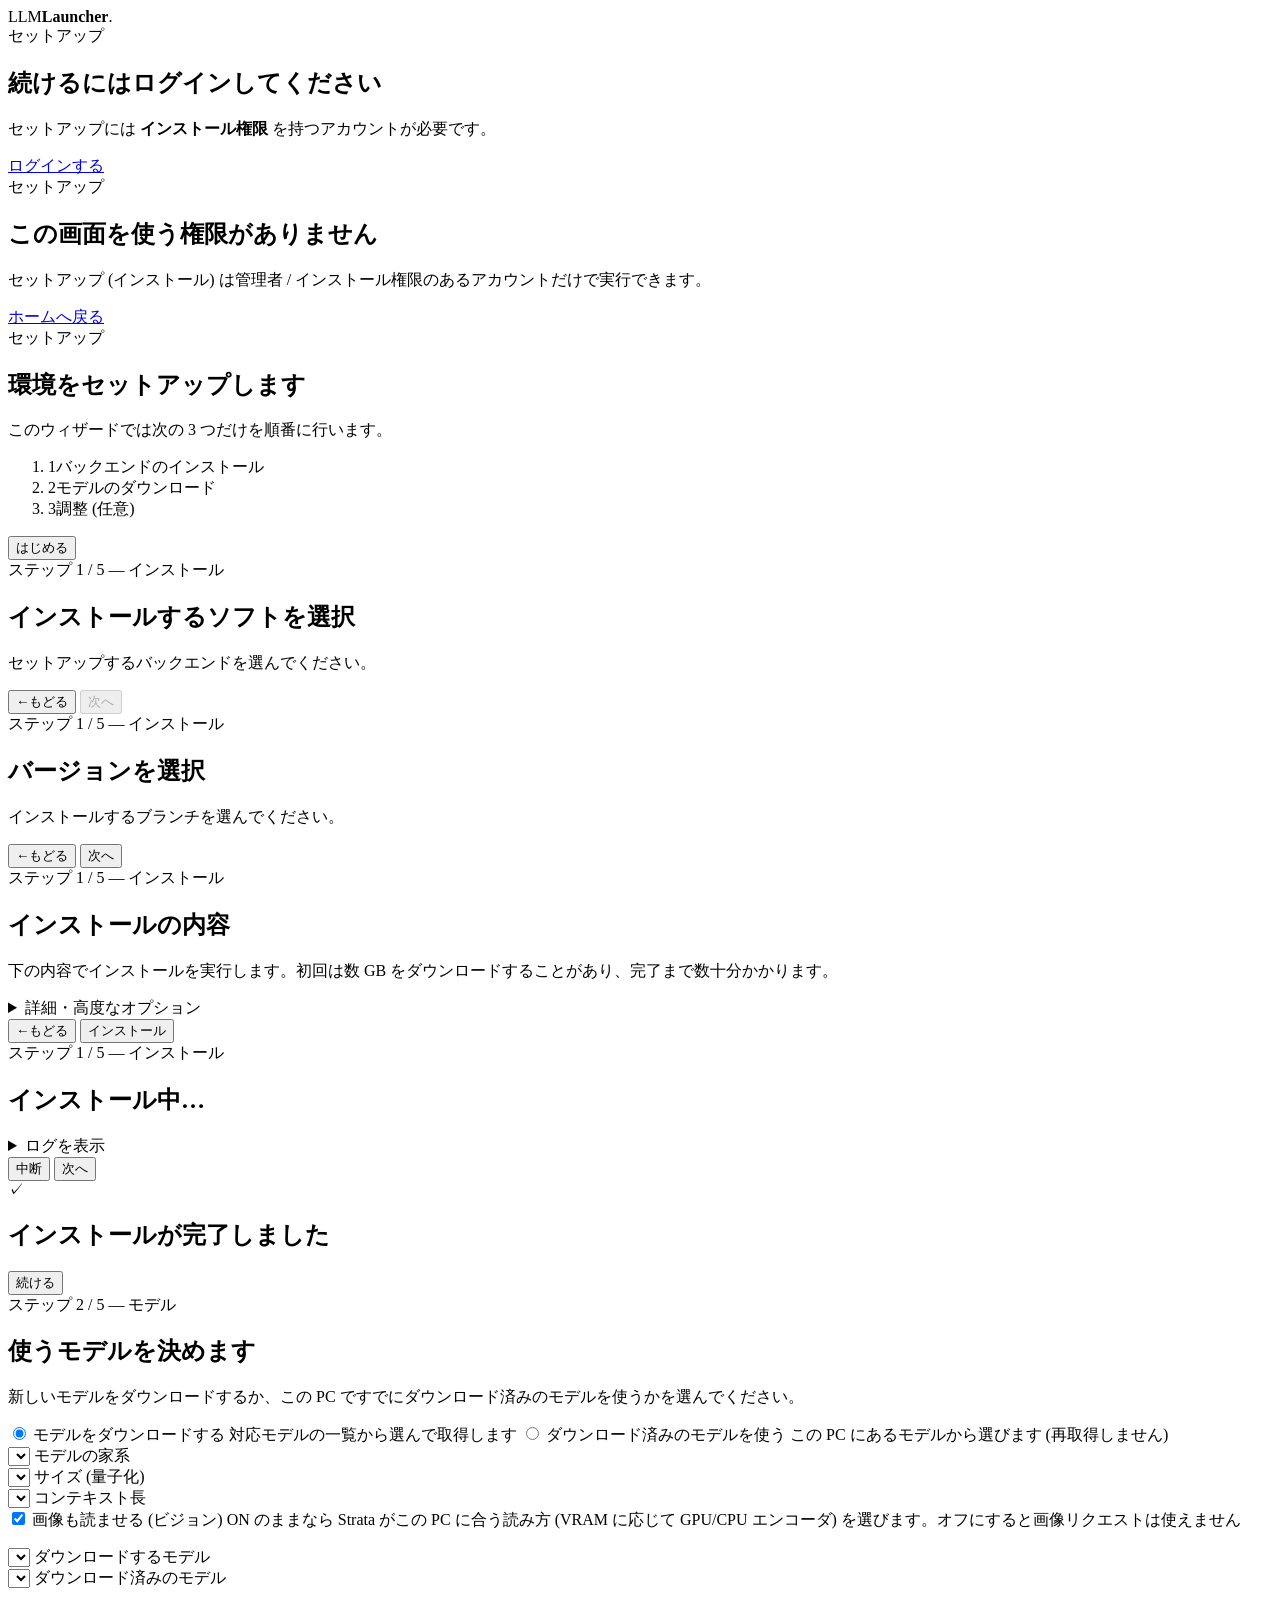
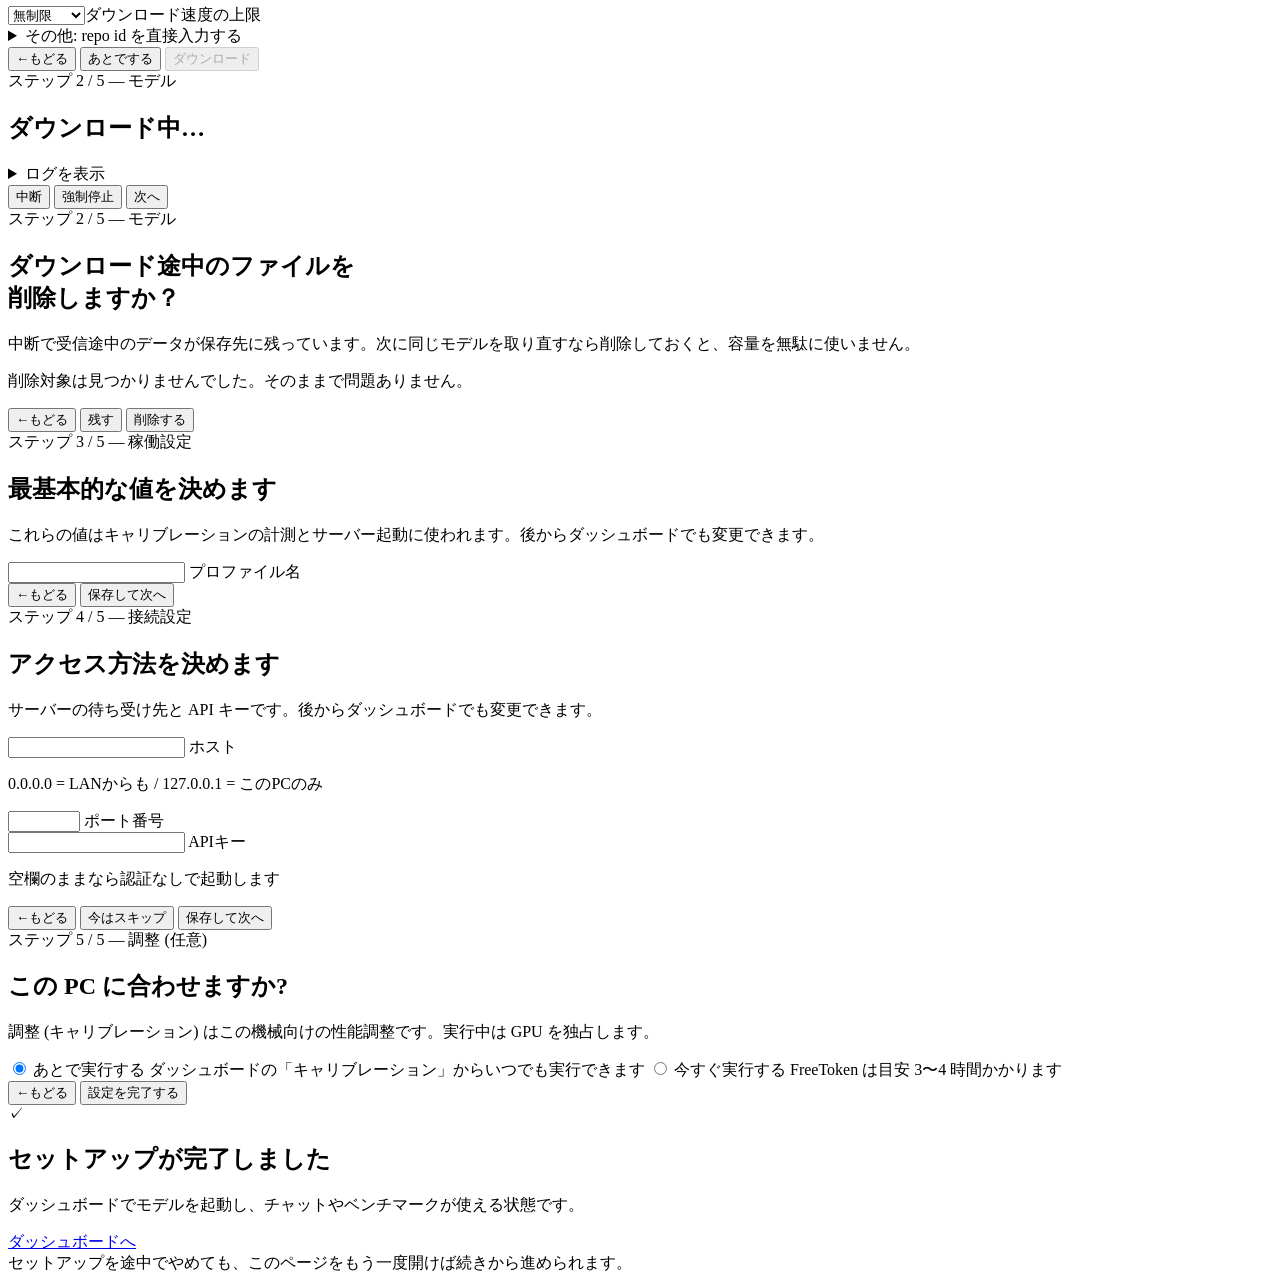
==== src/llm_launcher/static/setup.html @ aa001450 "strata ②: model-first — pick a model, the config JSON is the output The "use a configured Strata mod" ====
<!DOCTYPE html>
<html lang="ja">
<head>
<meta charset="utf-8">
<meta name="viewport" content="width=device-width, initial-scale=1, viewport-fit=cover">
<meta name="theme-color" content="#ffffff">
<title>セットアップ — LLM Launcher</title>
<link rel="stylesheet" href="/static/setup.css">
</head>
<body>
<div class="logo">LLM<b>Launcher</b><span class="dot">.</span></div>

<main class="card" id="card">

  <!-- 0. ログインが必要 -->
  <section class="step" id="s-login">
    <div class="kicker">セットアップ</div>
    <h1>続けるにはログインしてください</h1>
    <p class="sub">セットアップには <b>インストール権限</b> を持つアカウントが必要です。</p>
    <div class="foot-btns"><span class="spacer"></span>
      <a class="btn" href="/">ログインする</a></div>
  </section>

  <!-- 0b. 権限なし -->
  <section class="step" id="s-perm">
    <div class="kicker">セットアップ</div>
    <h1>この画面を使う権限がありません</h1>
    <p class="sub">セットアップ (インストール) は管理者 / インストール権限のあるアカウントだけで実行できます。</p>
    <div class="foot-btns"><span class="spacer"></span>
      <a class="btn" href="/">ホームへ戻る</a></div>
  </section>

  <!-- 1. ようこそ -->
  <section class="step" id="s-welcome">
    <div class="kicker">セットアップ</div>
    <h1>環境をセットアップします</h1>
    <p class="sub tight">このウィザードでは次の 3 つだけを順番に行います。</p>
    <ol class="plan">
      <li><span class="n">1</span><span>バックエンドのインストール</span></li>
      <li><span class="n">2</span><span>モデルのダウンロード</span></li>
      <li><span class="n">3</span><span>調整 <span class="note">(任意)</span></span></li>
    </ol>
    <div class="foot-btns"><span class="spacer"></span>
      <button class="btn" data-go="s-backend">はじめる</button></div>
  </section>

  <!-- 2. バックエンド選択 (Google のアカウント選択風ラジオ一覧) -->
  <section class="step" id="s-backend">
    <div class="kicker">ステップ 1 / 5 — インストール</div>
    <h1>インストールするソフトを選択</h1>
    <p class="sub">セットアップするバックエンドを選んでください。</p>
    <div class="opt-list" id="be-list"></div>
    <p class="hint" id="be-note"></p>
    <div class="foot-btns">
      <button class="btn-text btn-back" data-back><span class="arr">←</span>もどる</button>
      <span class="spacer"></span>
      <button class="btn" id="be-next" data-go="s-review" disabled>次へ</button>
    </div>
  </section>

  <!-- 2b. ブランチ選択 (refs が 2 つ以上のときだけ出る) -->
  <section class="step" id="s-branch">
    <div class="kicker">ステップ 1 / 5 — インストール</div>
    <h1>バージョンを選択</h1>
    <p class="sub" id="br-sub">インストールするブランチを選んでください。</p>
    <div class="opt-list" id="br-list"></div>
    <div class="foot-btns">
      <button class="btn-text btn-back" data-back><span class="arr">←</span>もどる</button>
      <span class="spacer"></span>
      <button class="btn" data-go="s-review">次へ</button>
    </div>
  </section>

  <!-- 3. 確認 → インストール開始 -->
  <section class="step" id="s-review">
    <div class="kicker">ステップ 1 / 5 — インストール</div>
    <h1 id="rv-title">インストールの内容</h1>
    <p class="sub">下の内容でインストールを実行します。初回は数 GB をダウンロードすることがあり、完了まで数十分かかります。</p>
    <div class="rows" id="rv-rows"></div>
    <details class="log" id="rv-more">
      <summary>詳細・高度なオプション</summary>
      <label class="opt"><input type="checkbox" id="rv-clean">
        <span class="txt"><span class="t1">クリーン再インストール</span>
        <span class="t2">既存の .venv を破棄して作り直します (調子が悪いときだけ)</span></span></label>
      <p class="hint mono" id="rv-preview"></p>
    </details>
    <div class="foot-btns">
      <button class="btn-text btn-back" data-back><span class="arr">←</span>もどる</button>
      <span class="spacer"></span>
      <button class="btn" id="rv-start">インストール</button>
    </div>
  </section>

  <!-- 4. インストール進捗 -->
  <section class="step" id="s-progress">
    <div class="kicker" id="pg-kicker">ステップ 1 / 5 — インストール</div>
    <h1 id="pg-title">インストール中…</h1>
    <ul class="chk" id="pg-steps"></ul>
    <div id="pg-prog"></div>
    <div class="err-box hidden" id="pg-err"></div>
    <details class="log" id="pg-logbox"><summary>ログを表示</summary><pre id="pg-log">(ログ待ち…)</pre></details>
    <div class="foot-btns">
      <button class="btn-text" id="pg-cancel">中断</button>
      <span class="spacer"></span>
      <button class="btn hidden" id="pg-next">次へ</button>
    </div>
  </section>

  <!-- 4b. インストール完了 -->
  <section class="step" id="s-installed">
    <div class="ok-icon">✓</div>
    <h1 id="ok-title">インストールが完了しました</h1>
    <p class="sub" id="ok-sub"></p>
    <div class="foot-btns"><span class="spacer"></span>
      <button class="btn" data-go="s-model">続ける</button></div>
  </section>

  <!-- 5. モデル選択 (2択: 一覧からダウンロード / 済みモデルを使う) -->
  <section class="step" id="s-model">
    <div class="kicker">ステップ 2 / 5 — モデル</div>
    <h1>使うモデルを決めます</h1>
    <p class="sub tight" id="md-sub">新しいモデルをダウンロードするか、この PC ですでにダウンロード済みのモデルを使うかを選んでください。</p>
    <div class="opt-list" id="md-modes">
      <label class="opt sel"><input type="radio" name="md-mode" value="dl" checked>
        <span class="txt"><span class="t1" id="md-dl-mode-t1">モデルをダウンロードする</span>
        <span class="t2" id="md-dl-mode-t2">対応モデルの一覧から選んで取得します</span></span></label>
      <label class="opt"><input type="radio" name="md-mode" value="local">
        <span class="txt"><span class="t1" id="md-local-mode-t1">ダウンロード済みのモデルを使う</span>
        <span class="t2" id="md-local-mode-t2">この PC にあるモデルから選びます (再取得しません)</span></span></label>
    </div>
    <!-- Strata 用: 純正 setup.py を --yes (非対話) で走らせる選択面板 (renderModel が切替) -->
    <div class="hidden" id="md-strata">
      <div class="field sel-fixed"><select id="md-family"></select>
        <label for="md-family">モデルの家系</label></div>
      <div class="field sel-fixed"><select id="md-size"></select>
        <label for="md-size">サイズ (量子化)</label></div>
      <div class="field sel-fixed"><select id="md-ctx"></select>
        <label for="md-ctx">コンテキスト長</label></div>
      <label class="opt" id="md-vision-opt"><input type="checkbox" id="md-vision" checked>
        <span class="txt"><span class="t1">画像も読ませる (ビジョン)</span>
        <span class="t2">ON のままなら Strata がこの PC に合う読み方 (VRAM に応じて GPU/CPU エンコーダ) を選びます。オフにすると画像リクエストは使えません</span></span></label>
      <p class="hint" id="md-strata-hint"></p>
    </div>
    <div class="field sel-fixed" id="md-dl-field"><select id="md-sel"></select>
      <label for="md-sel">ダウンロードするモデル</label></div>
    <div class="field sel-fixed hidden" id="md-local-field"><select id="md-local"></select>
      <label for="md-local">ダウンロード済みのモデル</label></div>
    <p class="hint" id="md-dest"></p>
    <div class="field sel-fixed hidden" id="md-speed-field"><select id="md-speed">
      <option value="0" selected>無制限</option>
      <option value="512">512 KB/s</option>
      <option value="2048">2 MB/s</option>
      <option value="5120">5 MB/s</option>
      <option value="10240">10 MB/s</option>
      <option value="51200">50 MB/s</option>
    </select><label for="md-speed">ダウンロード速度の上限</label></div>
    <details class="log" id="md-adv"><summary>その他: repo id を直接入力する</summary>
      <div class="field"><input id="md-repo" type="text" placeholder=" " autocomplete="off" spellcheck="false">
      <label for="md-repo">repo id</label></div>
      <p class="hint">例: Qwen/Qwen3-30B-A3B-Instruct</p>
    </details>
    <div class="err-box hidden" id="md-err"></div>
    <div class="foot-btns">
      <button class="btn-text btn-back" data-back><span class="arr">←</span>もどる</button>
      <span class="spacer"></span>
      <button class="btn-text" id="md-later" data-go="s-config">あとでする</button>
      <button class="btn" id="md-start" disabled>ダウンロード</button>
    </div>
  </section>

  <!-- 5b. ダウンロード進捗 -->
  <section class="step" id="s-download">
    <div class="kicker">ステップ 2 / 5 — モデル</div>
    <h1 id="dl-title">ダウンロード中…</h1>
    <p class="sub" id="dl-sub"></p>
    <div class="bar"><i id="dl-bar"></i></div>
    <p class="pbar-note" id="dl-note"></p>
    <div class="err-box hidden" id="dl-err"></div>
    <details class="log" id="dl-logbox"><summary>ログを表示</summary><pre id="dl-log">(ログ待ち…)</pre></details>
    <div class="foot-btns">
      <button class="btn-text" id="dl-cancel">中断</button>
      <span class="spacer"></span>
      <button class="btn-text" id="dl-retry" hidden>やり直す</button>
      <button class="btn danger hidden" id="dl-force">強制停止</button>
      <button class="btn hidden" id="dl-next">次へ</button>
    </div>
  </section>

  <!-- 5b2. 中断残骸の掃除 (ダウンロード中断後にここへ来る) -->
  <section class="step" id="s-cleanup">
    <div class="kicker">ステップ 2 / 5 — モデル</div>
    <h1>ダウンロード途中のファイルを<br>削除しますか？</h1>
    <p class="sub" id="cl-sub">中断で受信途中のデータが保存先に残っています。次に同じモデルを取り直すなら削除しておくと、容量を無駄に使いません。</p>
    <div class="rows hidden" id="cl-box"></div>
    <p class="hint hidden" id="cl-none">削除対象は見つかりませんでした。そのままで問題ありません。</p>
    <div class="err-box hidden" id="cl-err"></div>
    <div class="foot-btns">
      <button class="btn-text btn-back" data-back><span class="arr">←</span>もどる</button>
      <span class="spacer"></span>
      <button class="btn-text" id="cl-keep">残す</button>
      <button class="btn danger" id="cl-del">削除する</button>
    </div>
  </section>

  <!-- 5c. 稼働設定 (キャリブレーションの前に決める最小限の値) -->
  <section class="step" id="s-config">
    <div class="kicker">ステップ 3 / 5 — 稼働設定</div>
    <h1>最基本的な値を決めます</h1>
    <p class="sub" id="cf-sub">これらの値はキャリブレーションの計測とサーバー起動に使われます。後からダッシュボードでも変更できます。</p>
    <div class="field"><input id="cf-name" type="text" placeholder=" " autocomplete="off" spellcheck="false">
      <label for="cf-name">プロファイル名</label></div>
    <div id="cf-groups"></div>
    <div class="err-box hidden" id="cf-err"></div>
    <div class="foot-btns">
      <button class="btn-text btn-back" data-back><span class="arr">←</span>もどる</button>
      <span class="spacer"></span>
      <button class="btn" id="cf-go">保存して次へ</button>
    </div>
  </section>
  <section class="step" id="s-net">
    <div class="kicker">ステップ 4 / 5 — 接続設定</div>
    <h1>アクセス方法を決めます</h1>
    <p class="sub" id="nt-sub">サーバーの待ち受け先と API キーです。後からダッシュボードでも変更できます。</p>
    <div class="field"><input id="nt-host" type="text" placeholder=" " autocomplete="off" spellcheck="false">
      <label for="nt-host">ホスト</label></div>
    <p class="hint">0.0.0.0 = LANからも / 127.0.0.1 = このPCのみ</p>
    <div class="field"><input id="nt-port" type="number" min="1" max="65535" placeholder=" ">
      <label for="nt-port">ポート番号</label></div>
    <div class="field"><input id="nt-key" type="text" placeholder=" " autocomplete="off" spellcheck="false">
      <label for="nt-key">APIキー</label></div>
    <p class="hint">空欄のままなら認証なしで起動します</p>
    <div class="err-box hidden" id="nt-err"></div>
    <div class="foot-btns">
      <button class="btn-text btn-back" data-back><span class="arr">←</span>もどる</button>
      <span class="spacer"></span>
      <button class="btn-text" id="nt-skip">今はスキップ</button>
      <button class="btn" id="nt-go">保存して次へ</button>
    </div>
  </section>

  <!-- 6. 調整 (キャリブレーション) -->
  <section class="step" id="s-cal">
    <div class="kicker">ステップ 5 / 5 — 調整 (任意)</div>
    <h1>この PC に合わせますか?</h1>
    <p class="sub" id="ca-sub">調整 (キャリブレーション) はこの機械向けの性能調整です。実行中は GPU を独占します。</p>
    <div class="opt-list" id="ca-list">
      <label class="opt sel"><input type="radio" name="ca" value="skip" checked>
        <span class="txt"><span class="t1">あとで実行する</span>
        <span class="t2">ダッシュボードの「キャリブレーション」からいつでも実行できます</span></span></label>
      <label class="opt"><input type="radio" name="ca" value="run">
        <span class="txt"><span class="t1">今すぐ実行する</span>
        <span class="t2" id="ca-time">FreeToken は目安 3〜4 時間かかります</span></span></label>
    </div>
    <div class="foot-btns">
      <button class="btn-text btn-back" data-back><span class="arr">←</span>もどる</button>
      <span class="spacer"></span>
      <button class="btn" id="ca-go">設定を完了する</button>
    </div>
  </section>

  <!-- 7. 完了 -->
  <section class="step" id="s-done">
    <div class="ok-icon">✓</div>
    <h1>セットアップが完了しました</h1>
    <p class="sub">ダッシュボードでモデルを起動し、チャットやベンチマークが使える状態です。</p>
    <ul class="sum" id="dn-sum"></ul>
    <div class="foot-btns"><span class="spacer"></span>
      <a class="btn" href="/">ダッシュボードへ</a></div>
  </section>

</main>

<div class="foot">セットアップを途中でやめても、このページをもう一度開けば続きから進められます。</div>
<script src="/static/setup.js"></script>
</body>
</html>
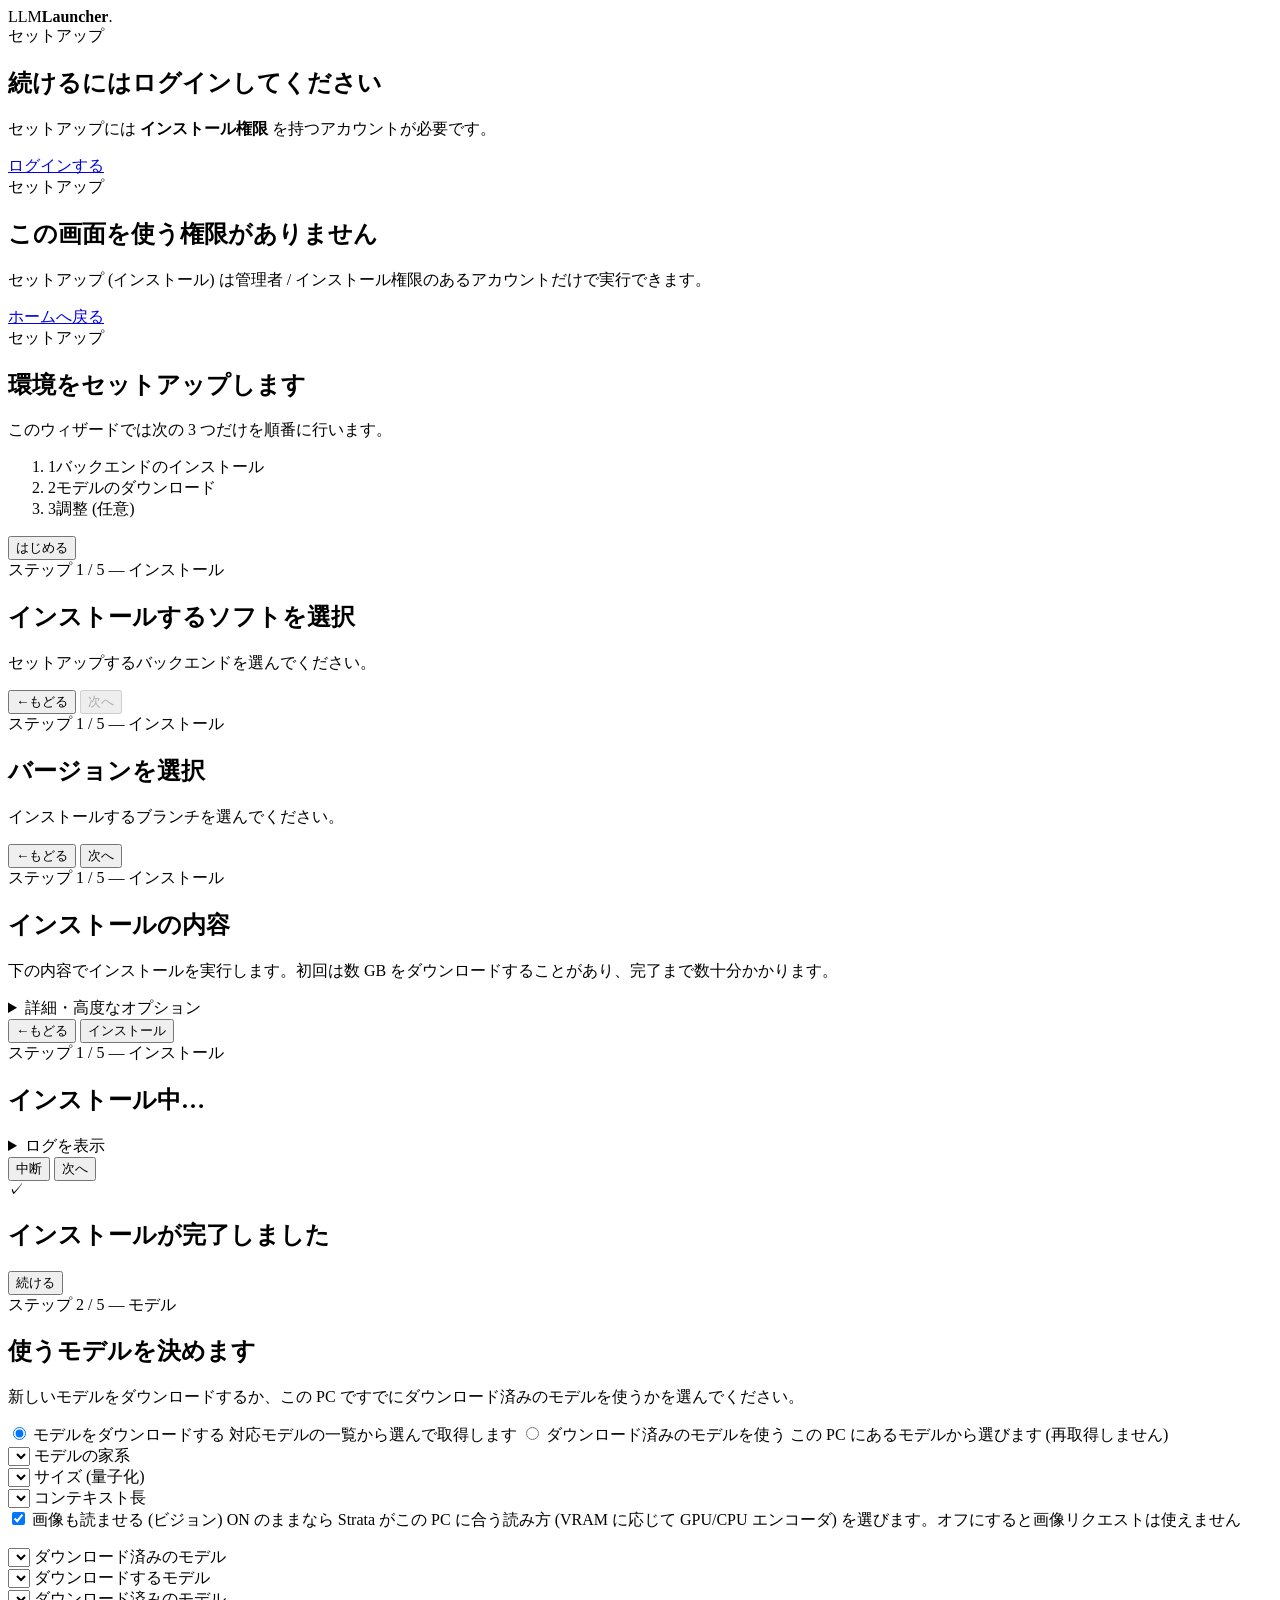
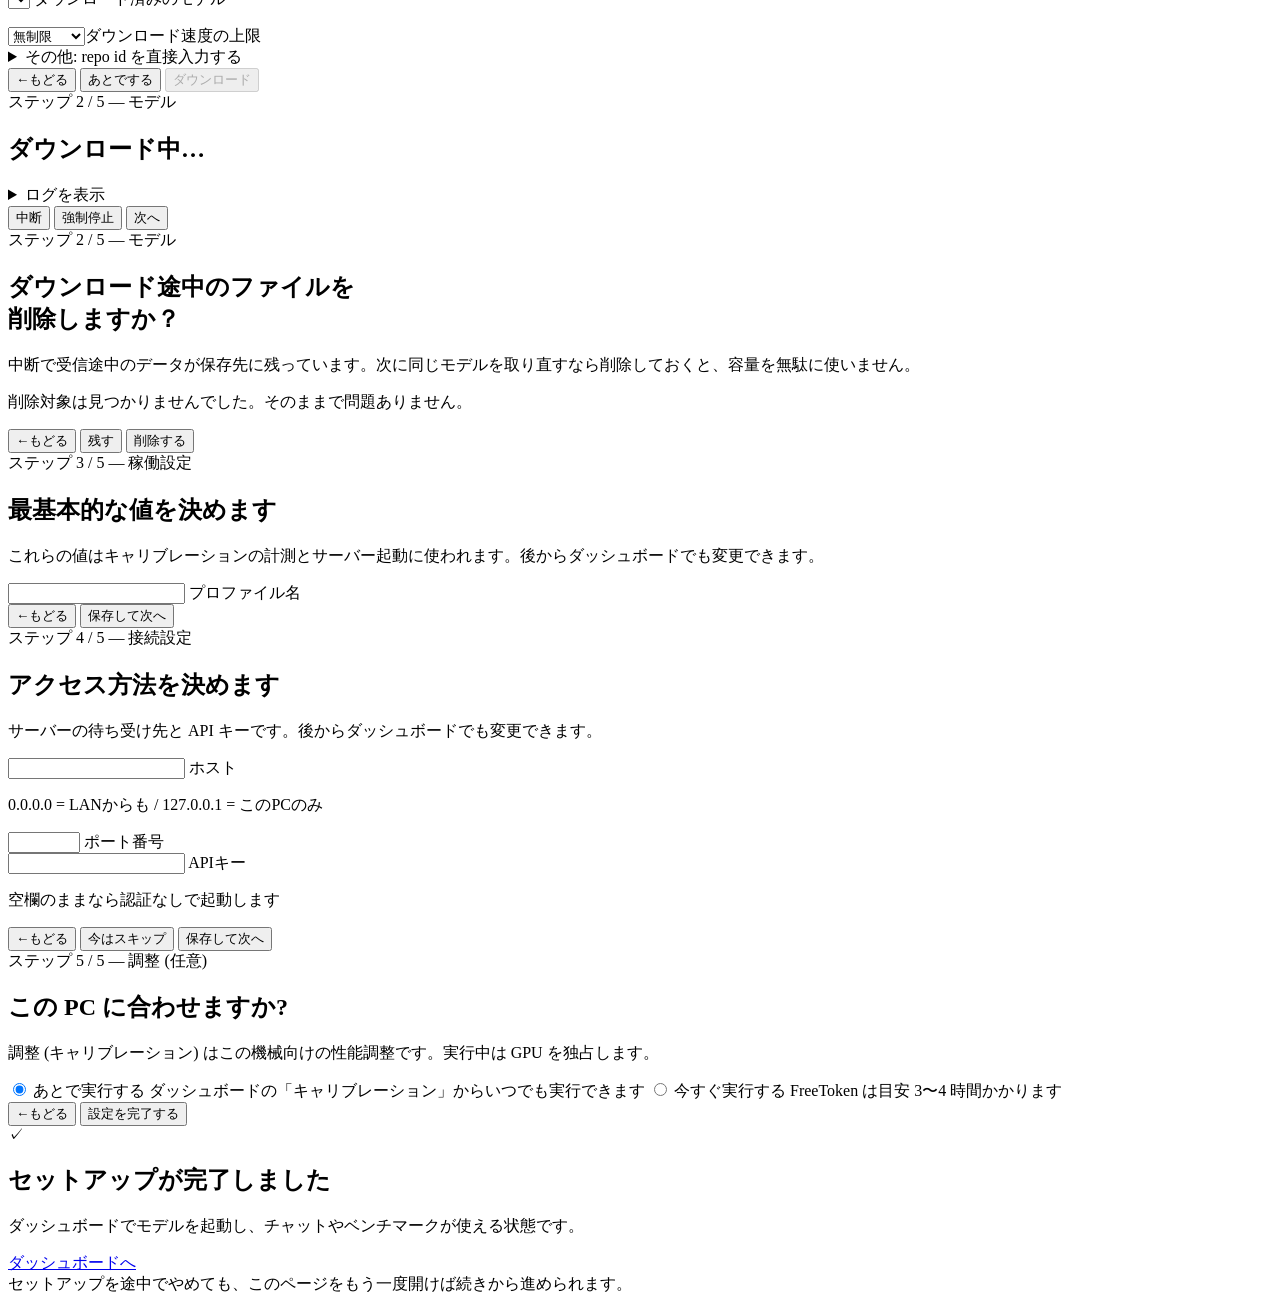
==== commit 7e2a2c8b: "strata ②: two familiar choices again — downloaded models greyed out, listed by model name The model-" ====
--- a/src/llm_launcher/static/setup.html
+++ b/src/llm_launcher/static/setup.html
@@ -141,6 +141,8 @@
         <span class="t2">ON のままなら Strata がこの PC に合う読み方 (VRAM に応じて GPU/CPU エンコーダ) を選びます。オフにすると画像リクエストは使えません</span></span></label>
       <p class="hint" id="md-strata-hint"></p>
     </div>
+    <div class="field sel-fixed hidden" id="md-strata-exist-field"><select id="md-strata-exist"></select>
+      <label for="md-strata-exist">ダウンロード済みのモデル</label></div>
     <div class="field sel-fixed" id="md-dl-field"><select id="md-sel"></select>
       <label for="md-sel">ダウンロードするモデル</label></div>
     <div class="field sel-fixed hidden" id="md-local-field"><select id="md-local"></select>
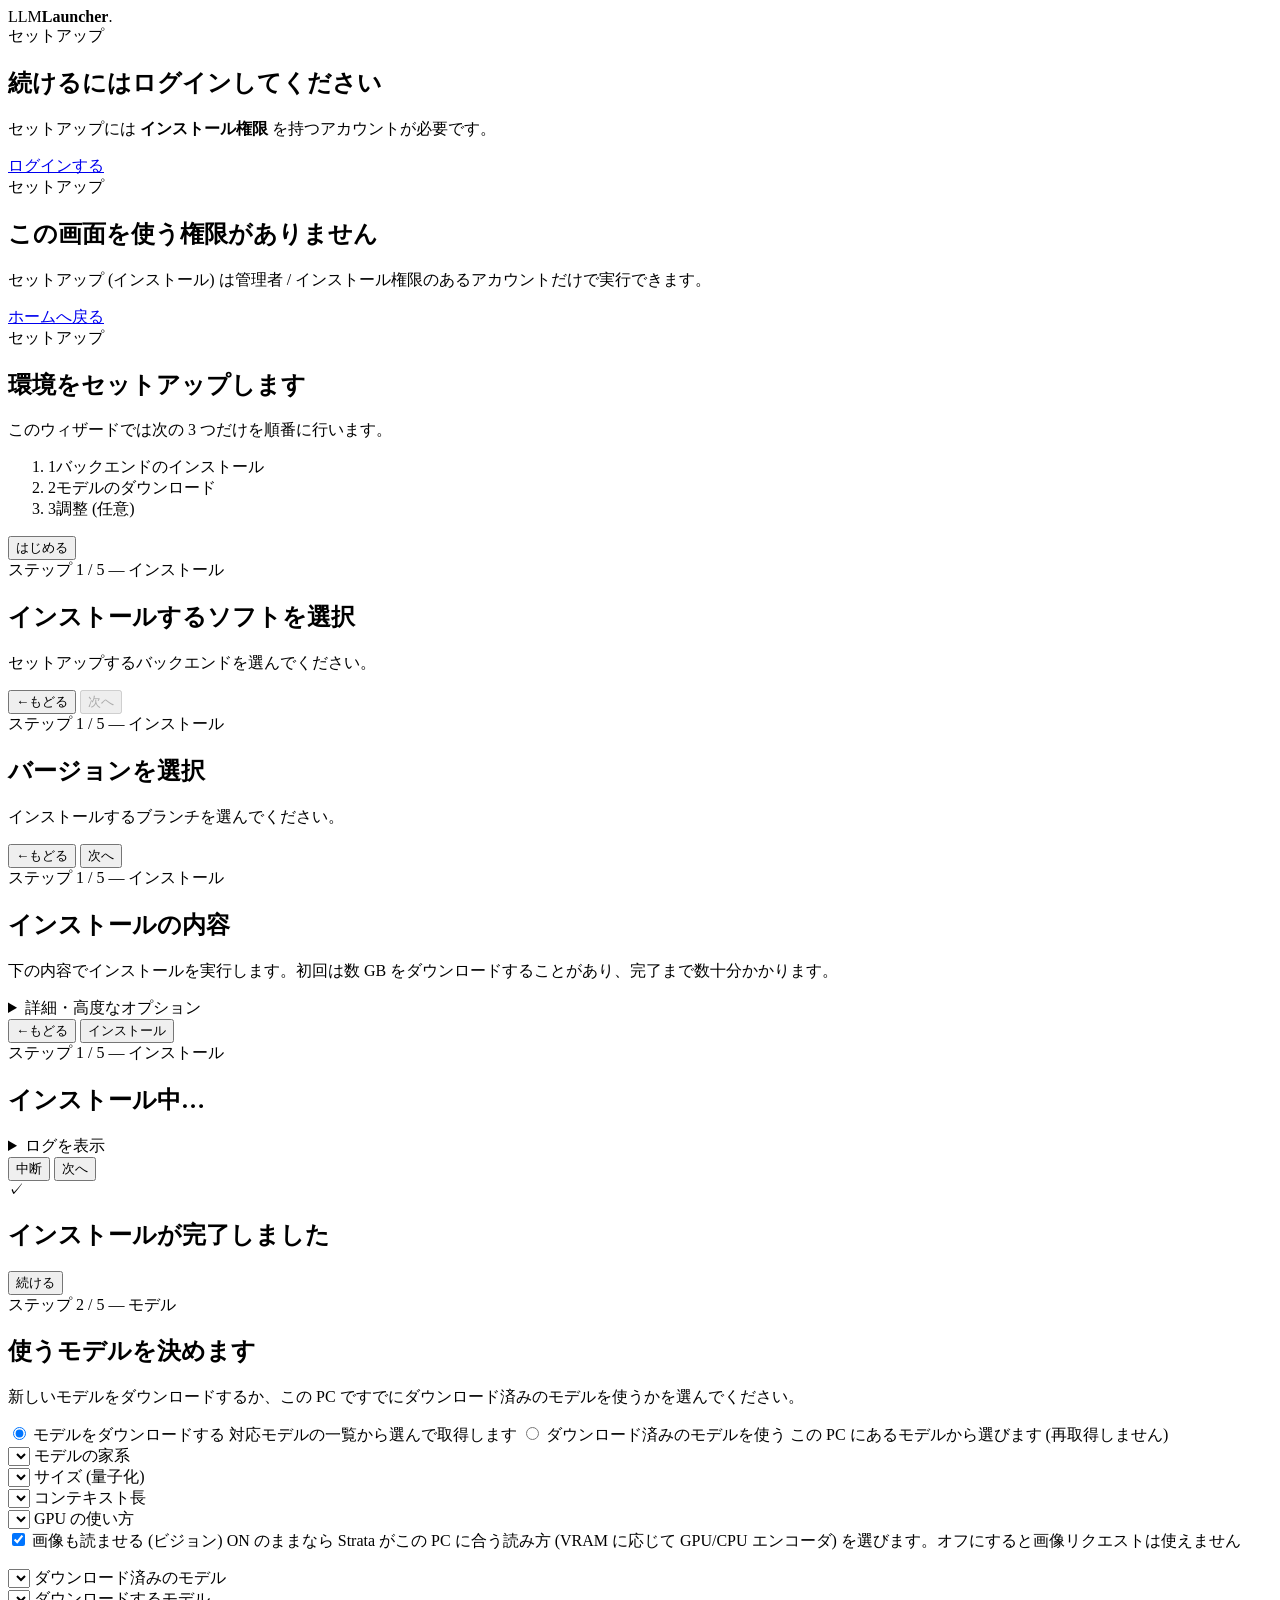
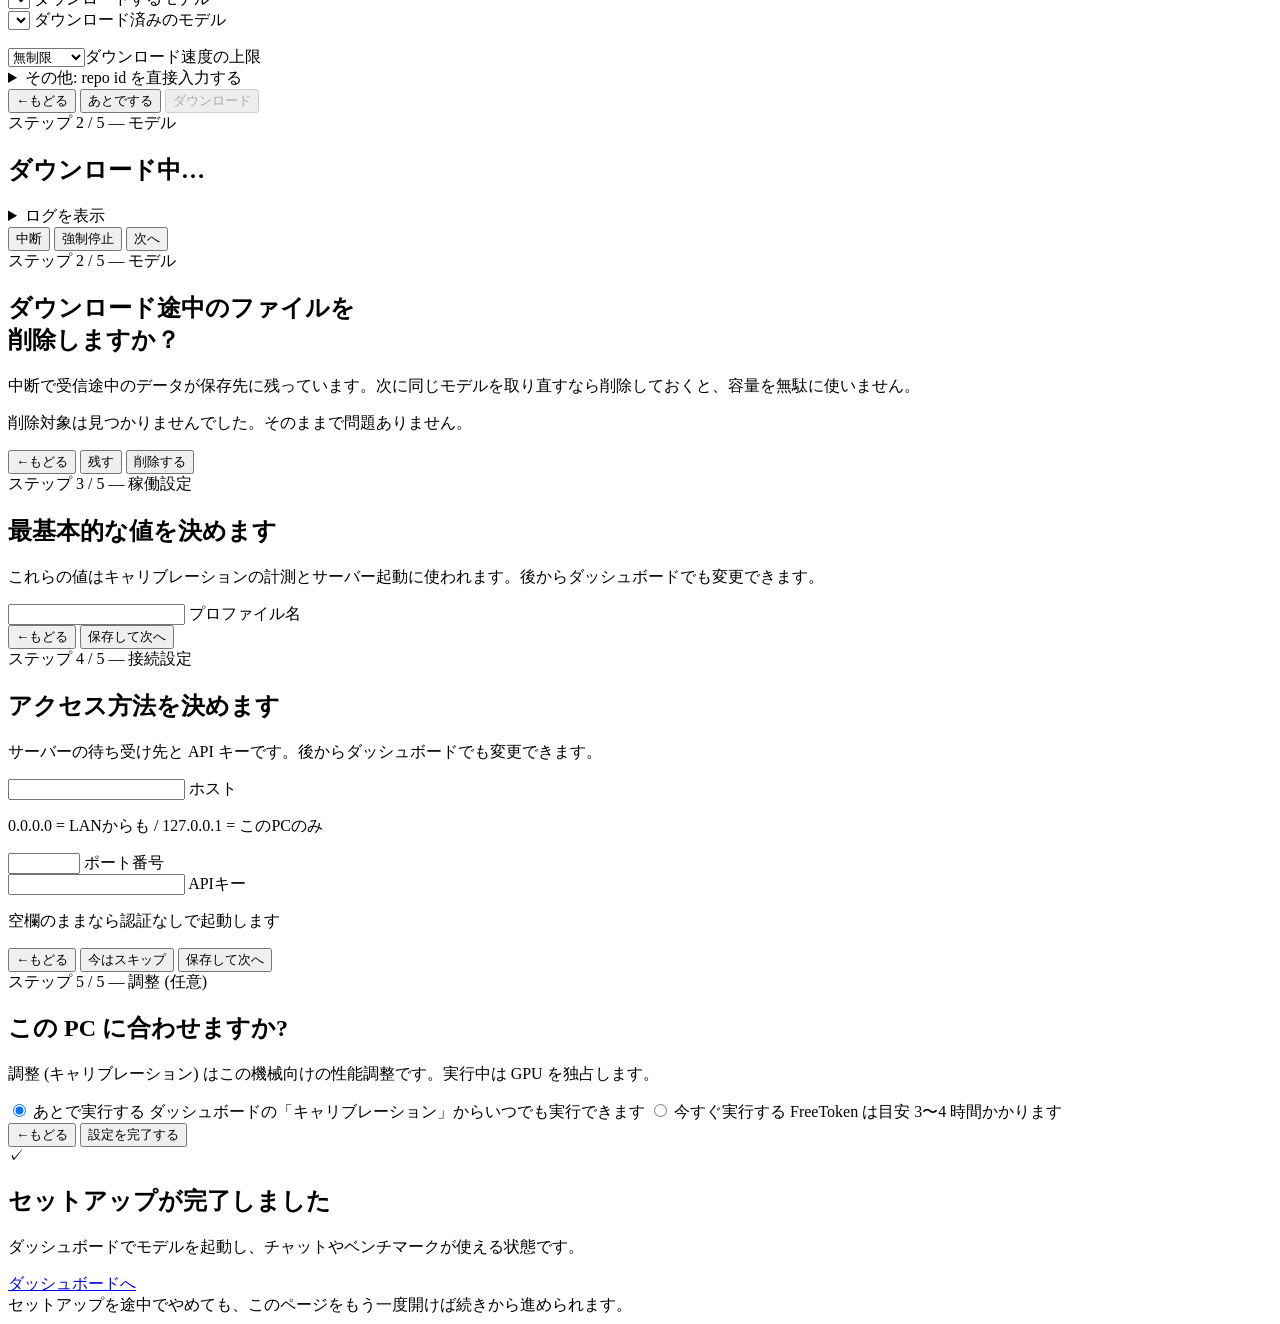
==== commit d0466fa7: "strata ②: GPU-count choice for multi-GPU families; own-path capped honestly Two gaps the user named:" ====
--- a/src/llm_launcher/static/setup.html
+++ b/src/llm_launcher/static/setup.html
@@ -136,6 +136,8 @@
         <label for="md-size">サイズ (量子化)</label></div>
       <div class="field sel-fixed"><select id="md-ctx"></select>
         <label for="md-ctx">コンテキスト長</label></div>
+      <div class="field sel-fixed hidden" id="md-gpu-field"><select id="md-gpu"></select>
+        <label for="md-gpu">GPU の使い方</label></div>
       <label class="opt" id="md-vision-opt"><input type="checkbox" id="md-vision" checked>
         <span class="txt"><span class="t1">画像も読ませる (ビジョン)</span>
         <span class="t2">ON のままなら Strata がこの PC に合う読み方 (VRAM に応じて GPU/CPU エンコーダ) を選びます。オフにすると画像リクエストは使えません</span></span></label>
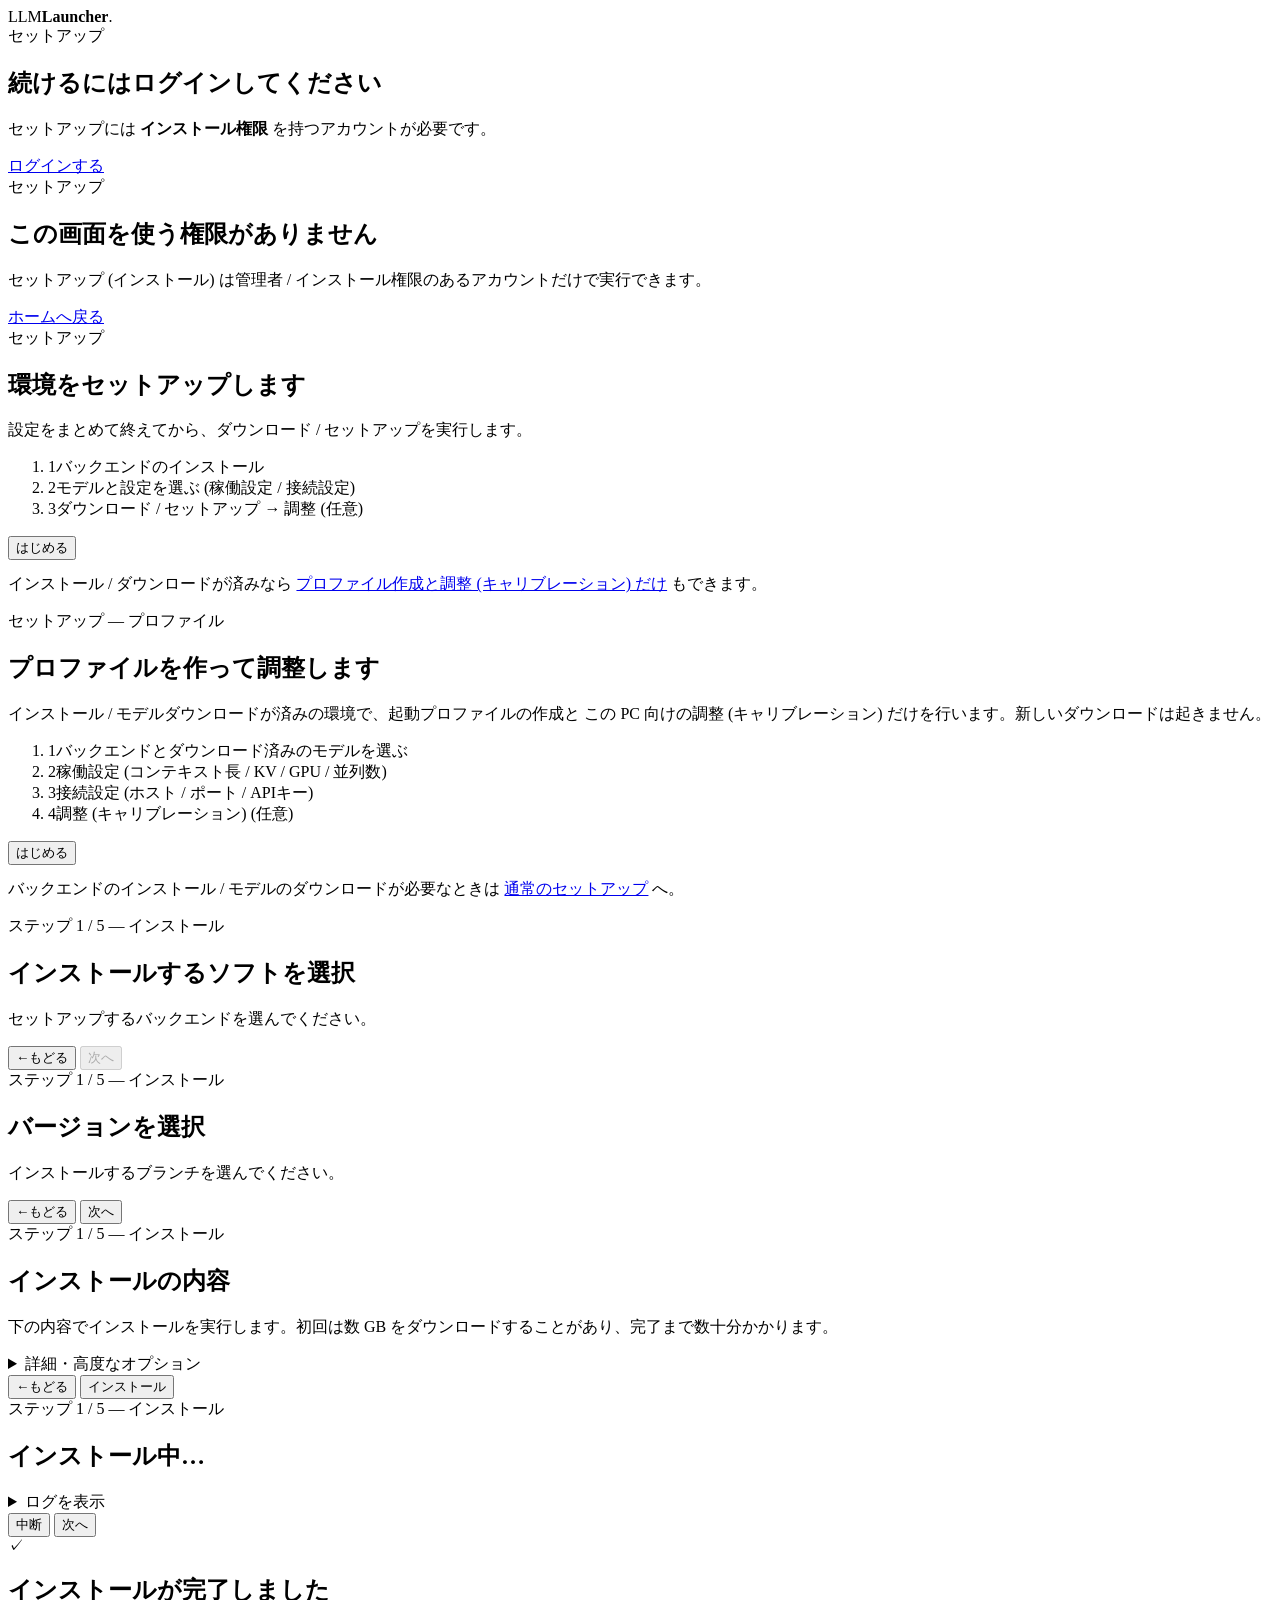
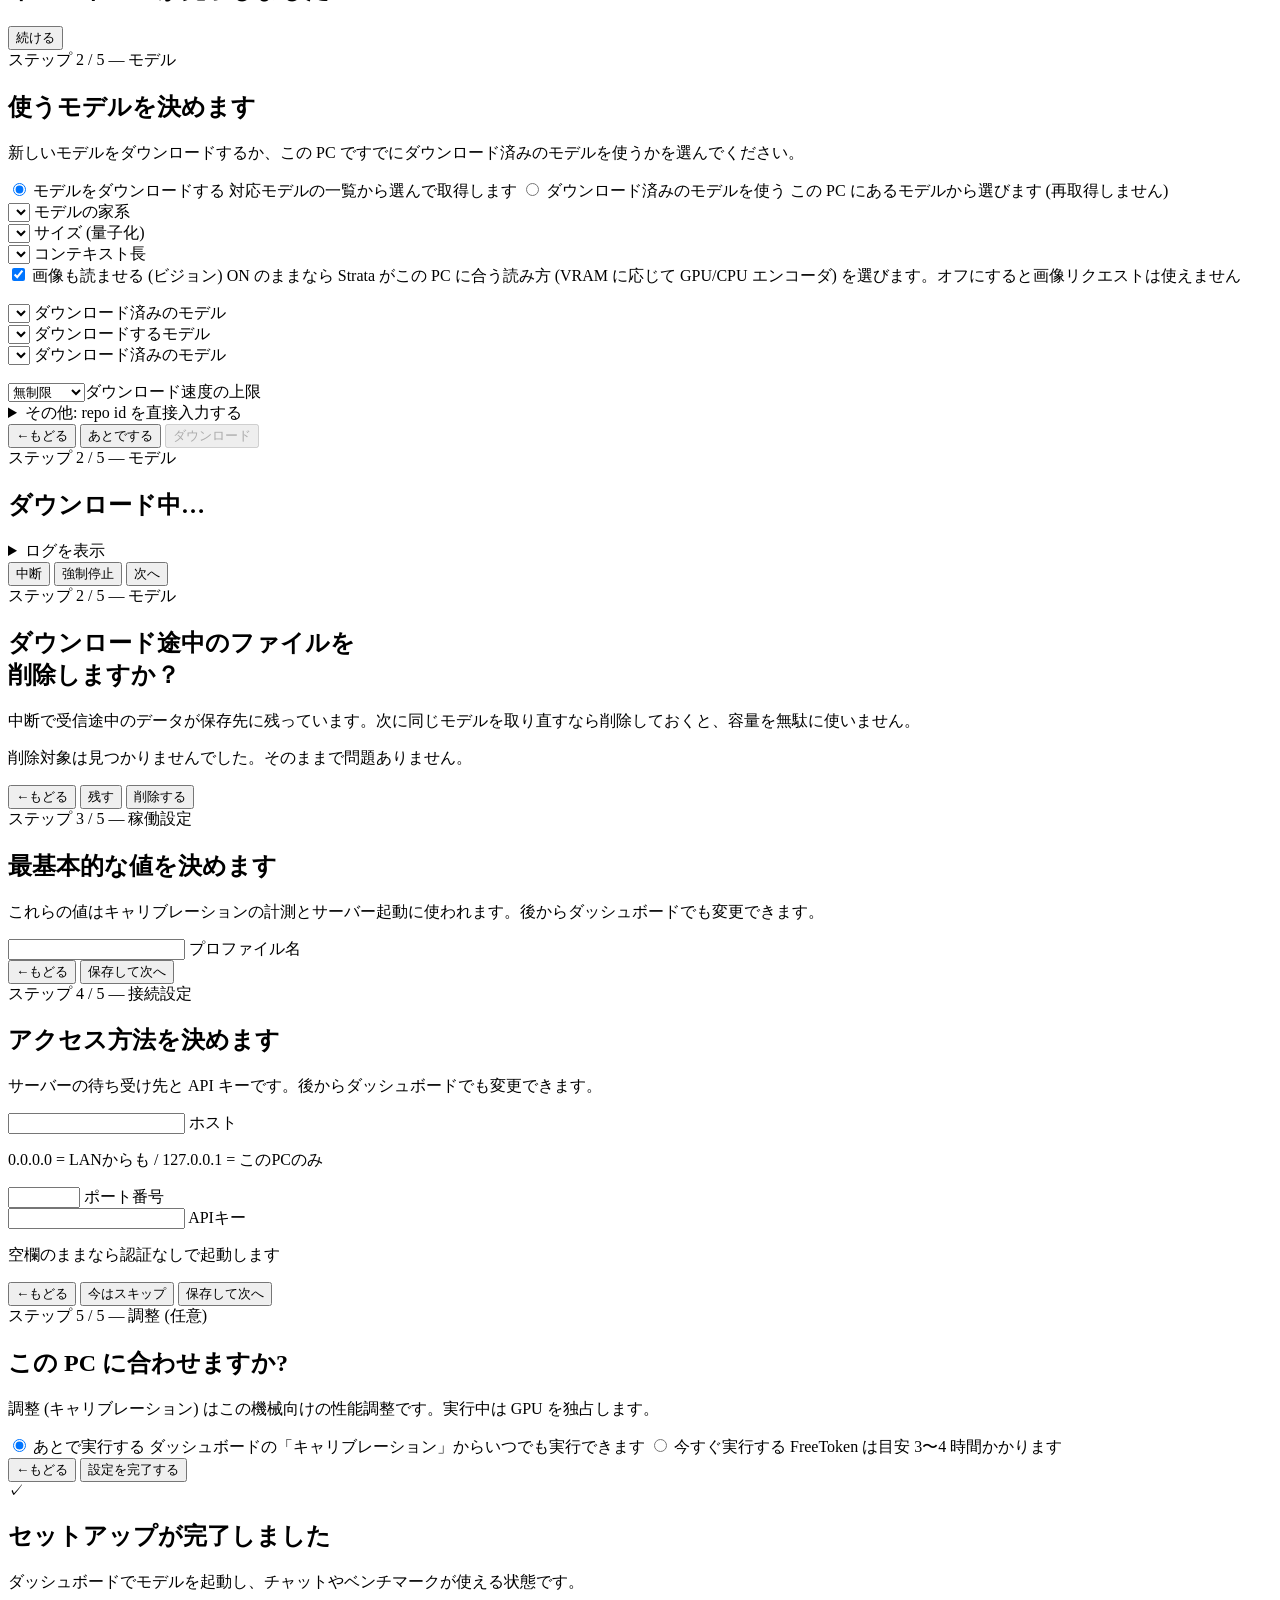
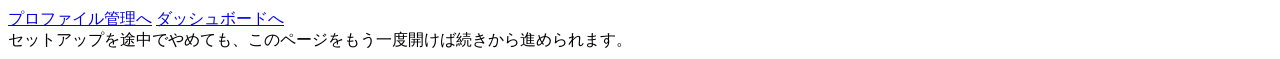
==== commit e66cbc55: "setup wizard: 設定先行フロー / Maya 面板 / 環境適応の推奨 / 質問順統一 + flow=profile モード" ====
--- a/src/llm_launcher/static/setup.html
+++ b/src/llm_launcher/static/setup.html
@@ -16,7 +16,7 @@
   <section class="step" id="s-login">
     <div class="kicker">セットアップ</div>
     <h1>続けるにはログインしてください</h1>
-    <p class="sub">セットアップには <b>インストール権限</b> を持つアカウントが必要です。</p>
+    <p class="sub" id="login-sub">セットアップには <b>インストール権限</b> を持つアカウントが必要です。</p>
     <div class="foot-btns"><span class="spacer"></span>
       <a class="btn" href="/">ログインする</a></div>
   </section>
@@ -25,7 +25,7 @@
   <section class="step" id="s-perm">
     <div class="kicker">セットアップ</div>
     <h1>この画面を使う権限がありません</h1>
-    <p class="sub">セットアップ (インストール) は管理者 / インストール権限のあるアカウントだけで実行できます。</p>
+    <p class="sub" id="perm-sub">セットアップ (インストール) は管理者 / インストール権限のあるアカウントだけで実行できます。</p>
     <div class="foot-btns"><span class="spacer"></span>
       <a class="btn" href="/">ホームへ戻る</a></div>
   </section>
@@ -34,19 +34,39 @@
   <section class="step" id="s-welcome">
     <div class="kicker">セットアップ</div>
     <h1>環境をセットアップします</h1>
-    <p class="sub tight">このウィザードでは次の 3 つだけを順番に行います。</p>
+    <p class="sub tight">設定をまとめて終えてから、ダウンロード / セットアップを実行します。</p>
     <ol class="plan">
       <li><span class="n">1</span><span>バックエンドのインストール</span></li>
-      <li><span class="n">2</span><span>モデルのダウンロード</span></li>
-      <li><span class="n">3</span><span>調整 <span class="note">(任意)</span></span></li>
+      <li><span class="n">2</span><span>モデルと設定を選ぶ <span class="note">(稼働設定 / 接続設定)</span></span></li>
+      <li><span class="n">3</span><span>ダウンロード / セットアップ → 調整 <span class="note">(任意)</span></span></li>
     </ol>
     <div class="foot-btns"><span class="spacer"></span>
       <button class="btn" data-go="s-backend">はじめる</button></div>
+    <p class="hint" style="margin-top:14px">インストール / ダウンロードが済みなら
+      <a href="/setup?flow=profile">プロファイル作成と調整 (キャリブレーション) だけ</a> もできます。</p>
+  </section>
+
+  <!-- 1p. ようこそ (プロファイル作成 + 調整のみ: /setup?flow=profile) -->
+  <section class="step" id="s-welcome-profile">
+    <div class="kicker">セットアップ — プロファイル</div>
+    <h1>プロファイルを作って調整します</h1>
+    <p class="sub tight">インストール / モデルダウンロードが済みの環境で、起動プロファイルの作成と
+      この PC 向けの調整 (キャリブレーション) だけを行います。新しいダウンロードは起きません。</p>
+    <ol class="plan">
+      <li><span class="n">1</span><span>バックエンドとダウンロード済みのモデルを選ぶ</span></li>
+      <li><span class="n">2</span><span>稼働設定 <span class="note">(コンテキスト長 / KV / GPU / 並列数)</span></span></li>
+      <li><span class="n">3</span><span>接続設定 <span class="note">(ホスト / ポート / APIキー)</span></span></li>
+      <li><span class="n">4</span><span>調整 (キャリブレーション) <span class="note">(任意)</span></span></li>
+    </ol>
+    <div class="foot-btns"><span class="spacer"></span>
+      <button class="btn" data-go="s-backend">はじめる</button></div>
+    <p class="hint" style="margin-top:14px">バックエンドのインストール / モデルのダウンロードが必要なときは
+      <a href="/setup">通常のセットアップ</a> へ。</p>
   </section>
 
   <!-- 2. バックエンド選択 (Google のアカウント選択風ラジオ一覧) -->
   <section class="step" id="s-backend">
-    <div class="kicker">ステップ 1 / 5 — インストール</div>
+    <div class="kicker" id="be-kicker">ステップ 1 / 5 — インストール</div>
     <h1>インストールするソフトを選択</h1>
     <p class="sub">セットアップするバックエンドを選んでください。</p>
     <div class="opt-list" id="be-list"></div>
@@ -117,7 +137,7 @@
 
   <!-- 5. モデル選択 (2択: 一覧からダウンロード / 済みモデルを使う) -->
   <section class="step" id="s-model">
-    <div class="kicker">ステップ 2 / 5 — モデル</div>
+    <div class="kicker" id="md-kicker">ステップ 2 / 5 — モデル</div>
     <h1>使うモデルを決めます</h1>
     <p class="sub tight" id="md-sub">新しいモデルをダウンロードするか、この PC ですでにダウンロード済みのモデルを使うかを選んでください。</p>
     <div class="opt-list" id="md-modes">
@@ -128,7 +148,8 @@
         <span class="txt"><span class="t1" id="md-local-mode-t1">ダウンロード済みのモデルを使う</span>
         <span class="t2" id="md-local-mode-t2">この PC にあるモデルから選びます (再取得しません)</span></span></label>
     </div>
-    <!-- Strata 用: 純正 setup.py を --yes (非対話) で走らせる選択面板 (renderModel が切替) -->
+    <!-- Strata / Maya 用: 純正セットアップ (setup.py / maya.py) を --yes (非対話) で
+         走らせる選択面板 (renderModel が切替。id は strata のまま共通利用) -->
     <div class="hidden" id="md-strata">
       <div class="field sel-fixed"><select id="md-family"></select>
         <label for="md-family">モデルの家系</label></div>
@@ -136,11 +157,10 @@
         <label for="md-size">サイズ (量子化)</label></div>
       <div class="field sel-fixed"><select id="md-ctx"></select>
         <label for="md-ctx">コンテキスト長</label></div>
-      <div class="field sel-fixed hidden" id="md-gpu-field"><select id="md-gpu"></select>
-        <label for="md-gpu">GPU の使い方</label></div>
+      <!-- GPU の使い方 (複数枚共有) は ③ 稼働設定で聞く (FreeToken 基準の GPU 分割質問と同じ位置) -->
       <label class="opt" id="md-vision-opt"><input type="checkbox" id="md-vision" checked>
         <span class="txt"><span class="t1">画像も読ませる (ビジョン)</span>
-        <span class="t2">ON のままなら Strata がこの PC に合う読み方 (VRAM に応じて GPU/CPU エンコーダ) を選びます。オフにすると画像リクエストは使えません</span></span></label>
+        <span class="t2" id="md-vision-t2">ON のままなら Strata がこの PC に合う読み方 (VRAM に応じて GPU/CPU エンコーダ) を選びます。オフにすると画像リクエストは使えません</span></span></label>
       <p class="hint" id="md-strata-hint"></p>
     </div>
     <div class="field sel-fixed hidden" id="md-strata-exist-field"><select id="md-strata-exist"></select>
@@ -208,7 +228,7 @@
 
   <!-- 5c. 稼働設定 (キャリブレーションの前に決める最小限の値) -->
   <section class="step" id="s-config">
-    <div class="kicker">ステップ 3 / 5 — 稼働設定</div>
+    <div class="kicker" id="cf-kicker">ステップ 3 / 5 — 稼働設定</div>
     <h1>最基本的な値を決めます</h1>
     <p class="sub" id="cf-sub">これらの値はキャリブレーションの計測とサーバー起動に使われます。後からダッシュボードでも変更できます。</p>
     <div class="field"><input id="cf-name" type="text" placeholder=" " autocomplete="off" spellcheck="false">
@@ -222,7 +242,7 @@
     </div>
   </section>
   <section class="step" id="s-net">
-    <div class="kicker">ステップ 4 / 5 — 接続設定</div>
+    <div class="kicker" id="nt-kicker">ステップ 4 / 5 — 接続設定</div>
     <h1>アクセス方法を決めます</h1>
     <p class="sub" id="nt-sub">サーバーの待ち受け先と API キーです。後からダッシュボードでも変更できます。</p>
     <div class="field"><input id="nt-host" type="text" placeholder=" " autocomplete="off" spellcheck="false">
@@ -244,7 +264,7 @@
 
   <!-- 6. 調整 (キャリブレーション) -->
   <section class="step" id="s-cal">
-    <div class="kicker">ステップ 5 / 5 — 調整 (任意)</div>
+    <div class="kicker" id="ca-kicker">ステップ 5 / 5 — 調整 (任意)</div>
     <h1>この PC に合わせますか?</h1>
     <p class="sub" id="ca-sub">調整 (キャリブレーション) はこの機械向けの性能調整です。実行中は GPU を独占します。</p>
     <div class="opt-list" id="ca-list">
@@ -265,10 +285,12 @@
   <!-- 7. 完了 -->
   <section class="step" id="s-done">
     <div class="ok-icon">✓</div>
-    <h1>セットアップが完了しました</h1>
-    <p class="sub">ダッシュボードでモデルを起動し、チャットやベンチマークが使える状態です。</p>
+    <h1 id="dn-title">セットアップが完了しました</h1>
+    <p class="sub" id="dn-sub">ダッシュボードでモデルを起動し、チャットやベンチマークが使える状態です。</p>
     <ul class="sum" id="dn-sum"></ul>
-    <div class="foot-btns"><span class="spacer"></span>
+    <div class="foot-btns">
+      <a class="btn-text hidden" id="dn-profiles" href="/#/profiles">プロファイル管理へ</a>
+      <span class="spacer"></span>
       <a class="btn" href="/">ダッシュボードへ</a></div>
   </section>
 
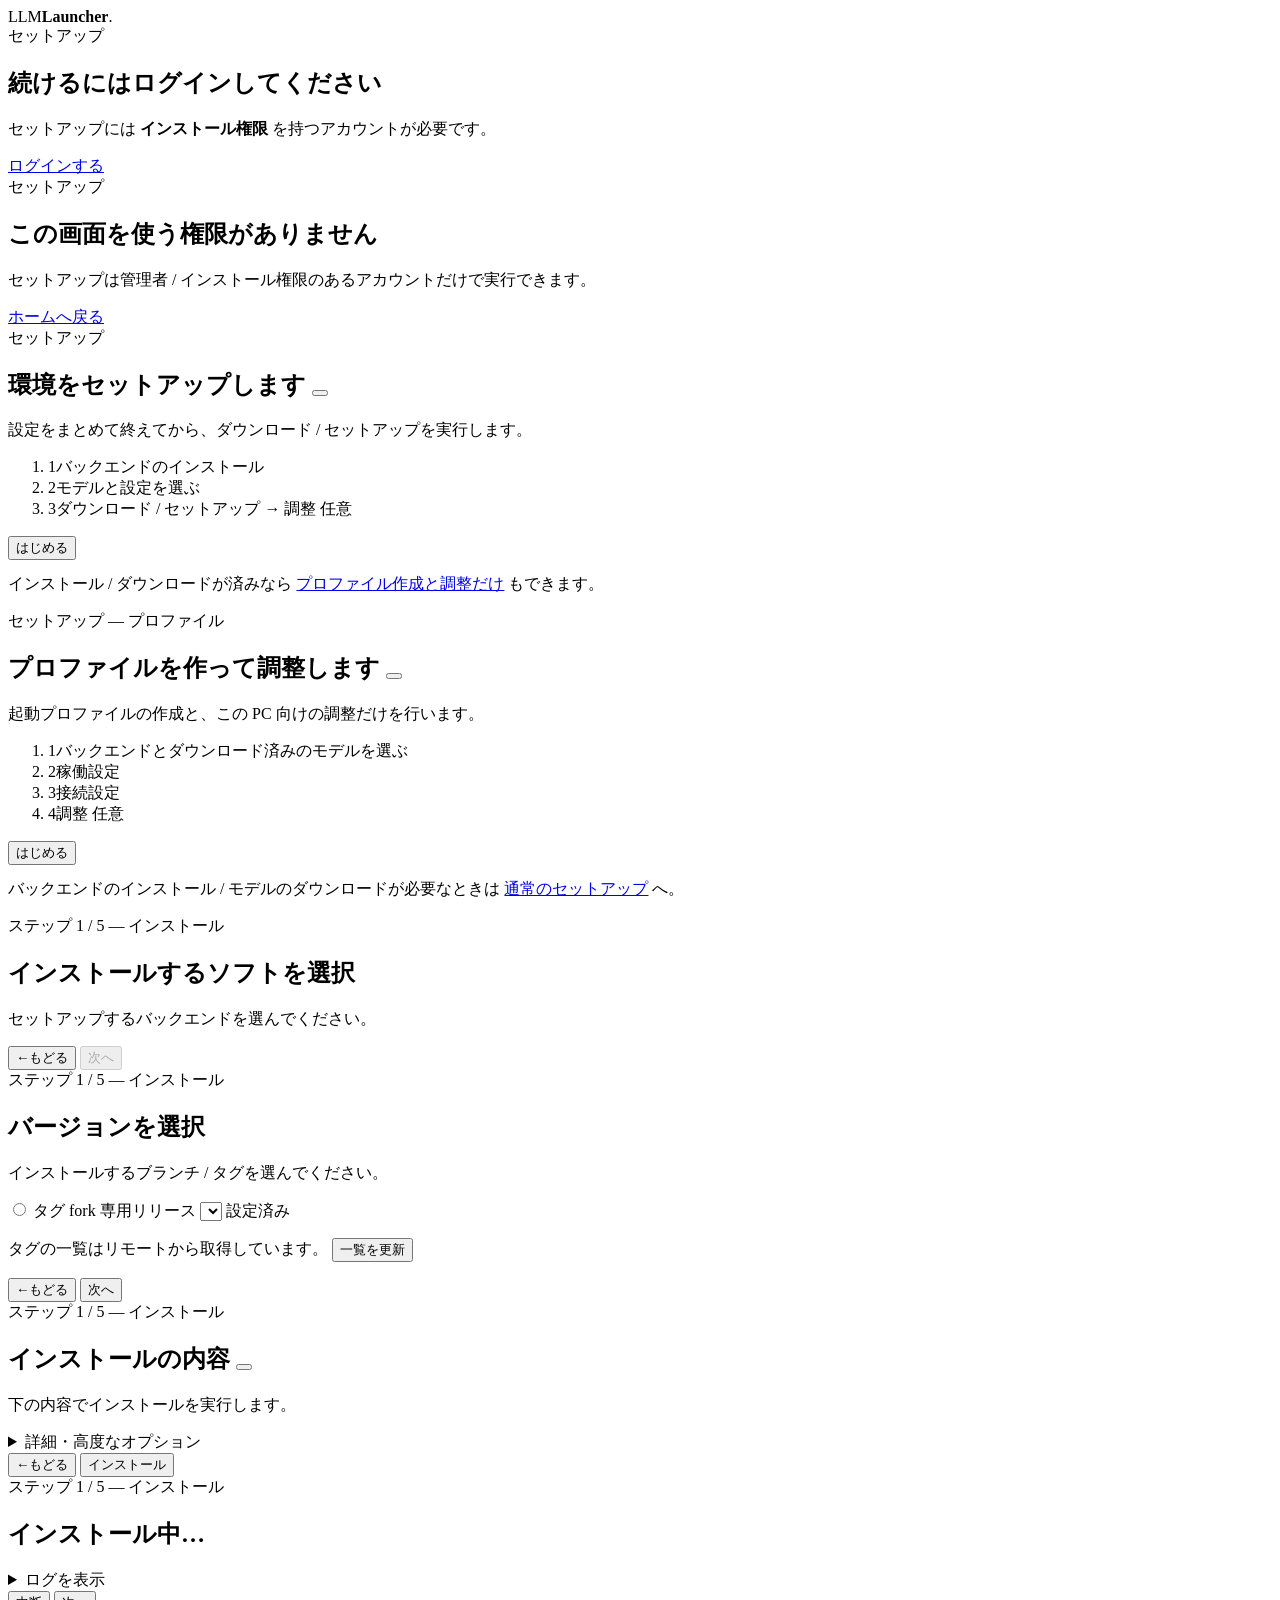
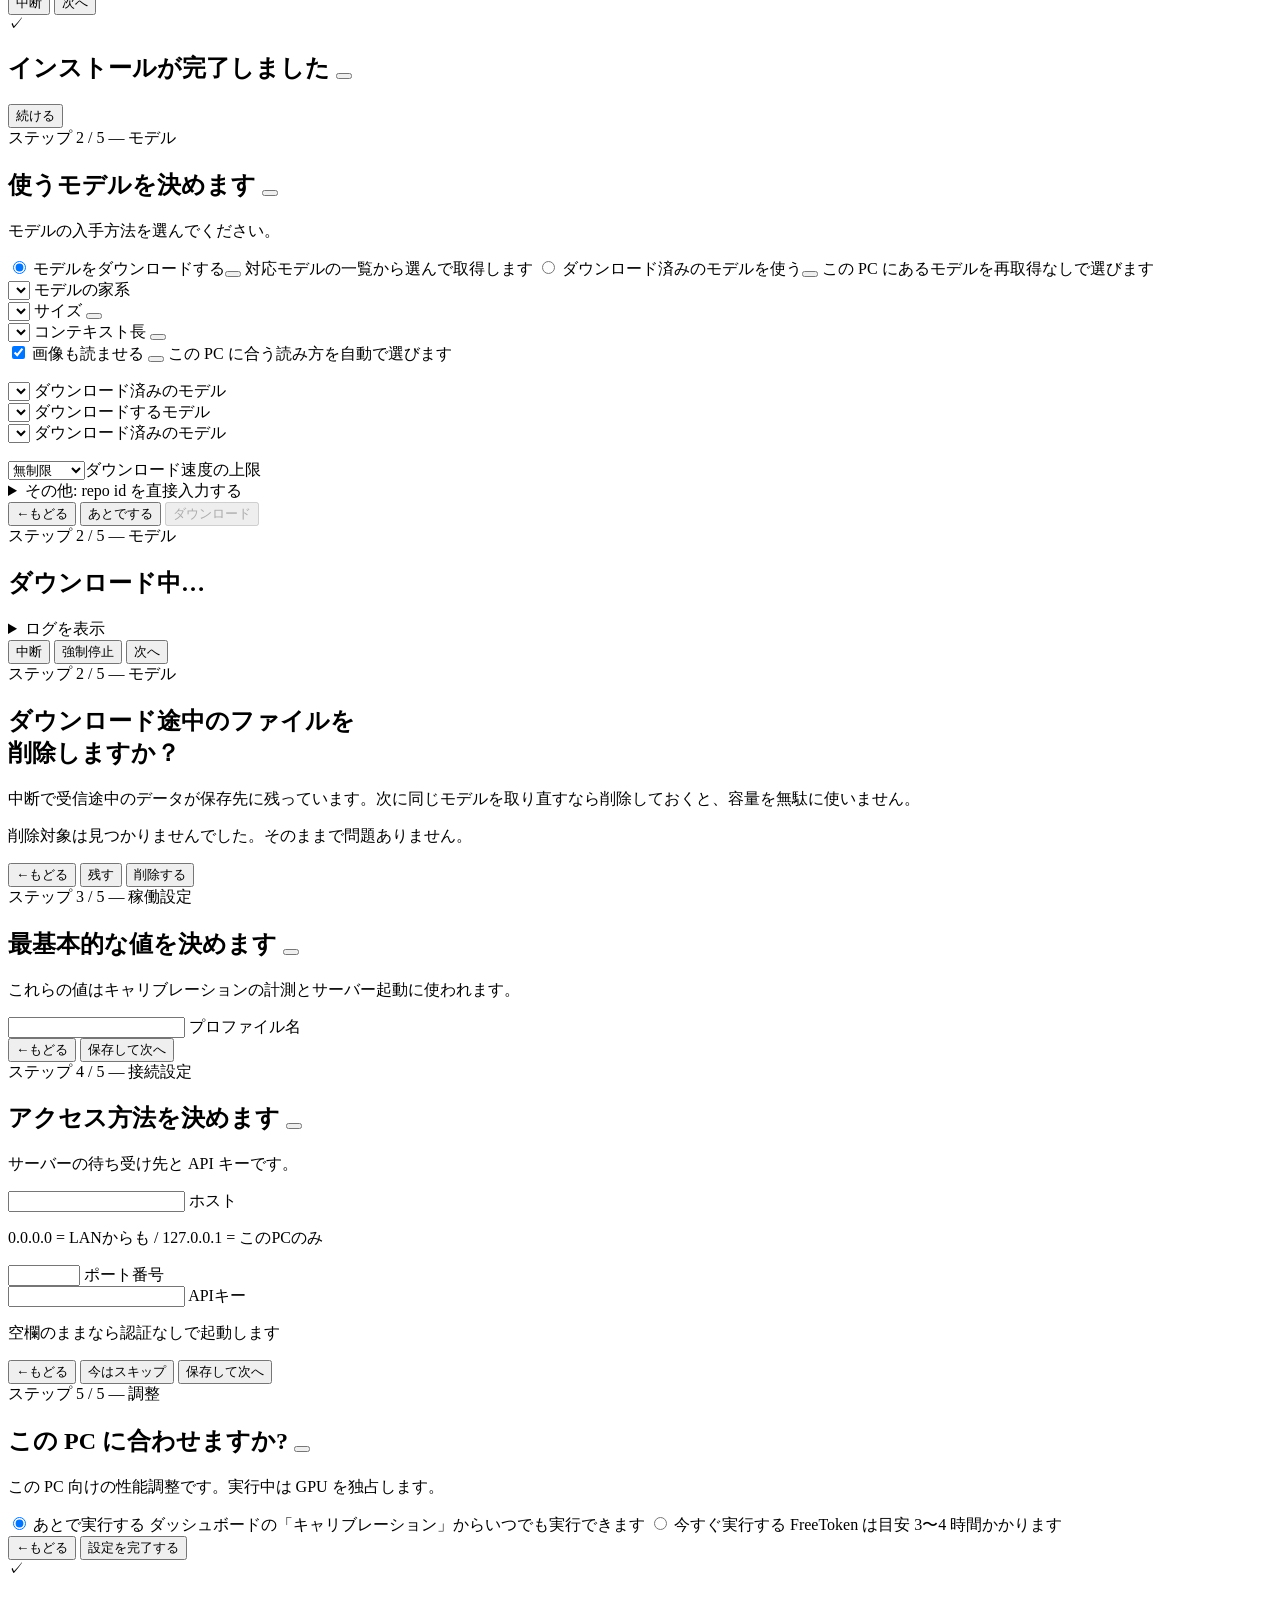
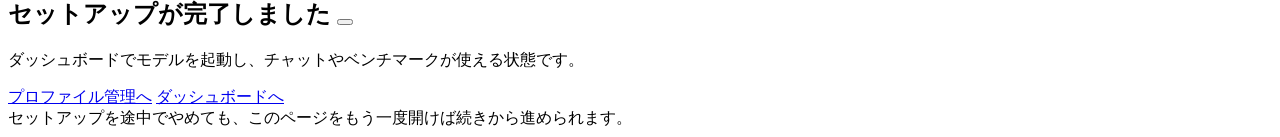
==== commit b6e50408: "feat(setup): バージョン選択 — ランチャー本体 --ref / 対話 + WebUI fork タグ + システムサービス既定化 - setup.sh: --ref [product|d" ====
--- a/src/llm_launcher/static/setup.html
+++ b/src/llm_launcher/static/setup.html
@@ -25,7 +25,7 @@
   <section class="step" id="s-perm">
     <div class="kicker">セットアップ</div>
     <h1>この画面を使う権限がありません</h1>
-    <p class="sub" id="perm-sub">セットアップ (インストール) は管理者 / インストール権限のあるアカウントだけで実行できます。</p>
+    <p class="sub" id="perm-sub">セットアップは管理者 / インストール権限のあるアカウントだけで実行できます。</p>
     <div class="foot-btns"><span class="spacer"></span>
       <a class="btn" href="/">ホームへ戻る</a></div>
   </section>
@@ -33,30 +33,31 @@
   <!-- 1. ようこそ -->
   <section class="step" id="s-welcome">
     <div class="kicker">セットアップ</div>
-    <h1>環境をセットアップします</h1>
+    <h1>環境をセットアップします <button type="button" class="info" aria-label="くわしい説明"
+      data-info="設定をまとめて終えてから、ダウンロード / セットアップを実行します。&#10;② ではモデルと稼働設定 / 接続設定を選びます。&#10;③ の調整は任意です。インストール / ダウンロードが済みの環境では、プロファイル作成と調整だけを行うこともできます。"></button></h1>
     <p class="sub tight">設定をまとめて終えてから、ダウンロード / セットアップを実行します。</p>
     <ol class="plan">
       <li><span class="n">1</span><span>バックエンドのインストール</span></li>
-      <li><span class="n">2</span><span>モデルと設定を選ぶ <span class="note">(稼働設定 / 接続設定)</span></span></li>
-      <li><span class="n">3</span><span>ダウンロード / セットアップ → 調整 <span class="note">(任意)</span></span></li>
+      <li><span class="n">2</span><span>モデルと設定を選ぶ</span></li>
+      <li><span class="n">3</span><span>ダウンロード / セットアップ → 調整 <span class="note">任意</span></span></li>
     </ol>
     <div class="foot-btns"><span class="spacer"></span>
       <button class="btn" data-go="s-backend">はじめる</button></div>
     <p class="hint" style="margin-top:14px">インストール / ダウンロードが済みなら
-      <a href="/setup?flow=profile">プロファイル作成と調整 (キャリブレーション) だけ</a> もできます。</p>
+      <a href="/setup?flow=profile">プロファイル作成と調整だけ</a> もできます。</p>
   </section>
 
   <!-- 1p. ようこそ (プロファイル作成 + 調整のみ: /setup?flow=profile) -->
   <section class="step" id="s-welcome-profile">
     <div class="kicker">セットアップ — プロファイル</div>
-    <h1>プロファイルを作って調整します</h1>
-    <p class="sub tight">インストール / モデルダウンロードが済みの環境で、起動プロファイルの作成と
-      この PC 向けの調整 (キャリブレーション) だけを行います。新しいダウンロードは起きません。</p>
+    <h1>プロファイルを作って調整します <button type="button" class="info" aria-label="くわしい説明"
+      data-info="インストール / モデルダウンロードが済みの環境で、起動プロファイルの作成とこの PC 向けの調整だけを行います。新しいダウンロードは起きません。&#10;調整はキャリブレーションとも呼ばれ、任意です。&#10;稼働設定はコンテキスト長 / KV / GPU / 並列数、接続設定はホスト / ポート / APIキーです。"></button></h1>
+    <p class="sub tight">起動プロファイルの作成と、この PC 向けの調整だけを行います。</p>
     <ol class="plan">
       <li><span class="n">1</span><span>バックエンドとダウンロード済みのモデルを選ぶ</span></li>
-      <li><span class="n">2</span><span>稼働設定 <span class="note">(コンテキスト長 / KV / GPU / 並列数)</span></span></li>
-      <li><span class="n">3</span><span>接続設定 <span class="note">(ホスト / ポート / APIキー)</span></span></li>
-      <li><span class="n">4</span><span>調整 (キャリブレーション) <span class="note">(任意)</span></span></li>
+      <li><span class="n">2</span><span>稼働設定</span></li>
+      <li><span class="n">3</span><span>接続設定</span></li>
+      <li><span class="n">4</span><span>調整 <span class="note">任意</span></span></li>
     </ol>
     <div class="foot-btns"><span class="spacer"></span>
       <button class="btn" data-go="s-backend">はじめる</button></div>
@@ -78,12 +79,23 @@
     </div>
   </section>
 
-  <!-- 2b. ブランチ選択 (refs が 2 つ以上のときだけ出る) -->
+  <!-- 2b. バージョン選択 (refs が 2 つ以上のときだけ出る。ブランチ + fork 専用タグ) -->
   <section class="step" id="s-branch">
     <div class="kicker">ステップ 1 / 5 — インストール</div>
     <h1>バージョンを選択</h1>
-    <p class="sub" id="br-sub">インストールするブランチを選んでください。</p>
+    <p class="sub" id="br-sub">インストールするブランチ / タグを選んでください。</p>
     <div class="opt-list" id="br-list"></div>
+    <!-- タグはラジオ + プルダウン (増えても画面が伸びない)。表示は prefix なしの label。
+         ブランチ選択中は灰色 + プルダウン操作不可 (ラジオでタグ選択に切り替え) -->
+    <label class="opt hidden" id="br-tag-row">
+      <input type="radio" name="br" id="br-tag-radio">
+      <span class="txt"><span class="t1">タグ</span>
+        <span class="t2">fork 専用リリース</span></span>
+      <select id="br-tags"></select>
+      <span class="tag hidden" id="br-tag-set">設定済み</span>
+    </label>
+    <p class="hint hidden" id="br-refresh-row">タグの一覧はリモートから取得しています。
+      <button type="button" class="btn-text" id="br-refresh">一覧を更新</button></p>
     <div class="foot-btns">
       <button class="btn-text btn-back" data-back><span class="arr">←</span>もどる</button>
       <span class="spacer"></span>
@@ -94,14 +106,16 @@
   <!-- 3. 確認 → インストール開始 -->
   <section class="step" id="s-review">
     <div class="kicker">ステップ 1 / 5 — インストール</div>
-    <h1 id="rv-title">インストールの内容</h1>
-    <p class="sub">下の内容でインストールを実行します。初回は数 GB をダウンロードすることがあり、完了まで数十分かかります。</p>
+    <h1><span id="rv-title">インストールの内容</span> <button type="button" class="info" id="rv-info" aria-label="くわしい説明"
+      data-info="初回は数 GB のダウンロードがあり、完了まで数十分かかることがあります。"></button></h1>
+    <p class="sub">下の内容でインストールを実行します。</p>
     <div class="rows" id="rv-rows"></div>
     <details class="log" id="rv-more">
       <summary>詳細・高度なオプション</summary>
       <label class="opt"><input type="checkbox" id="rv-clean">
-        <span class="txt"><span class="t1">クリーン再インストール</span>
-        <span class="t2">既存の .venv を破棄して作り直します (調子が悪いときだけ)</span></span></label>
+        <span class="txt"><span class="t1">クリーン再インストール <button type="button" class="info" aria-label="くわしい説明"
+          data-info="調子が悪いときだけ使ってください。通常の再実行は安全で、既存の状態を引き継ぎます。"></button></span>
+        <span class="t2">既存の .venv を破棄して作り直します</span></span></label>
       <p class="hint mono" id="rv-preview"></p>
     </details>
     <div class="foot-btns">
@@ -129,7 +143,7 @@
   <!-- 4b. インストール完了 -->
   <section class="step" id="s-installed">
     <div class="ok-icon">✓</div>
-    <h1 id="ok-title">インストールが完了しました</h1>
+    <h1><span id="ok-title">インストールが完了しました</span> <button type="button" class="info hidden" id="ok-info" aria-label="くわしい説明"></button></h1>
     <p class="sub" id="ok-sub"></p>
     <div class="foot-btns"><span class="spacer"></span>
       <button class="btn" data-go="s-model">続ける</button></div>
@@ -138,15 +152,16 @@
   <!-- 5. モデル選択 (2択: 一覧からダウンロード / 済みモデルを使う) -->
   <section class="step" id="s-model">
     <div class="kicker" id="md-kicker">ステップ 2 / 5 — モデル</div>
-    <h1>使うモデルを決めます</h1>
-    <p class="sub tight" id="md-sub">新しいモデルをダウンロードするか、この PC ですでにダウンロード済みのモデルを使うかを選んでください。</p>
+    <h1>使うモデルを決めます <button type="button" class="info" id="md-info" aria-label="くわしい説明"
+      data-info="モデルをダウンロードするか、この PC にあるモデルを使うかを選べます。ダウンロード済みのモデルは再取得しません。"></button></h1>
+    <p class="sub tight" id="md-sub">モデルの入手方法を選んでください。</p>
     <div class="opt-list" id="md-modes">
       <label class="opt sel"><input type="radio" name="md-mode" value="dl" checked>
-        <span class="txt"><span class="t1" id="md-dl-mode-t1">モデルをダウンロードする</span>
+        <span class="txt"><span class="t1"><span id="md-dl-mode-t1">モデルをダウンロードする</span><button type="button" class="info" id="md-dl-info" aria-label="くわしい説明"></button></span>
         <span class="t2" id="md-dl-mode-t2">対応モデルの一覧から選んで取得します</span></span></label>
       <label class="opt"><input type="radio" name="md-mode" value="local">
-        <span class="txt"><span class="t1" id="md-local-mode-t1">ダウンロード済みのモデルを使う</span>
-        <span class="t2" id="md-local-mode-t2">この PC にあるモデルから選びます (再取得しません)</span></span></label>
+        <span class="txt"><span class="t1"><span id="md-local-mode-t1">ダウンロード済みのモデルを使う</span><button type="button" class="info" id="md-local-info" aria-label="くわしい説明"></button></span>
+        <span class="t2" id="md-local-mode-t2">この PC にあるモデルを再取得なしで選びます</span></span></label>
     </div>
     <!-- Strata / Maya 用: 純正セットアップ (setup.py / maya.py) を --yes (非対話) で
          走らせる選択面板 (renderModel が切替。id は strata のまま共通利用) -->
@@ -154,13 +169,15 @@
       <div class="field sel-fixed"><select id="md-family"></select>
         <label for="md-family">モデルの家系</label></div>
       <div class="field sel-fixed"><select id="md-size"></select>
-        <label for="md-size">サイズ (量子化)</label></div>
+        <label for="md-size">サイズ <button type="button" class="info hidden" id="md-size-info" aria-label="くわしい説明"></button></label></div>
       <div class="field sel-fixed"><select id="md-ctx"></select>
-        <label for="md-ctx">コンテキスト長</label></div>
+        <label for="md-ctx">コンテキスト長 <button type="button" class="info" aria-label="くわしい説明"
+          data-info="モデルが対応する長さから選びます。推奨より大きい値は VRAM/RAM 不足で起動に失敗することがあります。"></button></label></div>
       <!-- GPU の使い方 (複数枚共有) は ③ 稼働設定で聞く (FreeToken 基準の GPU 分割質問と同じ位置) -->
       <label class="opt" id="md-vision-opt"><input type="checkbox" id="md-vision" checked>
-        <span class="txt"><span class="t1">画像も読ませる (ビジョン)</span>
-        <span class="t2" id="md-vision-t2">ON のままなら Strata がこの PC に合う読み方 (VRAM に応じて GPU/CPU エンコーダ) を選びます。オフにすると画像リクエストは使えません</span></span></label>
+        <span class="txt"><span class="t1">画像も読ませる <button type="button" class="info" id="md-vision-info" aria-label="くわしい説明"
+          data-info="ON のままならこの PC に合う読み方を自動で選びます。オフにすると画像リクエストは使えません。"></button></span>
+        <span class="t2" id="md-vision-t2">この PC に合う読み方を自動で選びます</span></span></label>
       <p class="hint" id="md-strata-hint"></p>
     </div>
     <div class="field sel-fixed hidden" id="md-strata-exist-field"><select id="md-strata-exist"></select>
@@ -229,8 +246,9 @@
   <!-- 5c. 稼働設定 (キャリブレーションの前に決める最小限の値) -->
   <section class="step" id="s-config">
     <div class="kicker" id="cf-kicker">ステップ 3 / 5 — 稼働設定</div>
-    <h1>最基本的な値を決めます</h1>
-    <p class="sub" id="cf-sub">これらの値はキャリブレーションの計測とサーバー起動に使われます。後からダッシュボードでも変更できます。</p>
+    <h1>最基本的な値を決めます <button type="button" class="info" id="cf-info" aria-label="くわしい説明"
+      data-info="これらの値はキャリブレーションの計測とサーバー起動に使われます。後からダッシュボードでも変更できます。"></button></h1>
+    <p class="sub" id="cf-sub">これらの値はキャリブレーションの計測とサーバー起動に使われます。</p>
     <div class="field"><input id="cf-name" type="text" placeholder=" " autocomplete="off" spellcheck="false">
       <label for="cf-name">プロファイル名</label></div>
     <div id="cf-groups"></div>
@@ -243,8 +261,9 @@
   </section>
   <section class="step" id="s-net">
     <div class="kicker" id="nt-kicker">ステップ 4 / 5 — 接続設定</div>
-    <h1>アクセス方法を決めます</h1>
-    <p class="sub" id="nt-sub">サーバーの待ち受け先と API キーです。後からダッシュボードでも変更できます。</p>
+    <h1>アクセス方法を決めます <button type="button" class="info" id="nt-info" aria-label="くわしい説明"
+      data-info="サーバーの待ち受け先と API キーです。後からダッシュボードでも変更できます。"></button></h1>
+    <p class="sub" id="nt-sub">サーバーの待ち受け先と API キーです。</p>
     <div class="field"><input id="nt-host" type="text" placeholder=" " autocomplete="off" spellcheck="false">
       <label for="nt-host">ホスト</label></div>
     <p class="hint">0.0.0.0 = LANからも / 127.0.0.1 = このPCのみ</p>
@@ -264,9 +283,10 @@
 
   <!-- 6. 調整 (キャリブレーション) -->
   <section class="step" id="s-cal">
-    <div class="kicker" id="ca-kicker">ステップ 5 / 5 — 調整 (任意)</div>
-    <h1>この PC に合わせますか?</h1>
-    <p class="sub" id="ca-sub">調整 (キャリブレーション) はこの機械向けの性能調整です。実行中は GPU を独占します。</p>
+    <div class="kicker" id="ca-kicker">ステップ 5 / 5 — 調整</div>
+    <h1>この PC に合わせますか? <button type="button" class="info" id="ca-info" aria-label="くわしい説明"
+      data-info="調整はキャリブレーションとも呼ばれ、この PC 向けの性能調整です。実行中は GPU を独占します。&#10;スキップしてもダッシュボードの「キャリブレーション」からいつでも実行できます。"></button></h1>
+    <p class="sub" id="ca-sub">この PC 向けの性能調整です。実行中は GPU を独占します。</p>
     <div class="opt-list" id="ca-list">
       <label class="opt sel"><input type="radio" name="ca" value="skip" checked>
         <span class="txt"><span class="t1">あとで実行する</span>
@@ -285,7 +305,7 @@
   <!-- 7. 完了 -->
   <section class="step" id="s-done">
     <div class="ok-icon">✓</div>
-    <h1 id="dn-title">セットアップが完了しました</h1>
+    <h1><span id="dn-title">セットアップが完了しました</span> <button type="button" class="info hidden" id="dn-info" aria-label="くわしい説明"></button></h1>
     <p class="sub" id="dn-sub">ダッシュボードでモデルを起動し、チャットやベンチマークが使える状態です。</p>
     <ul class="sum" id="dn-sum"></ul>
     <div class="foot-btns">
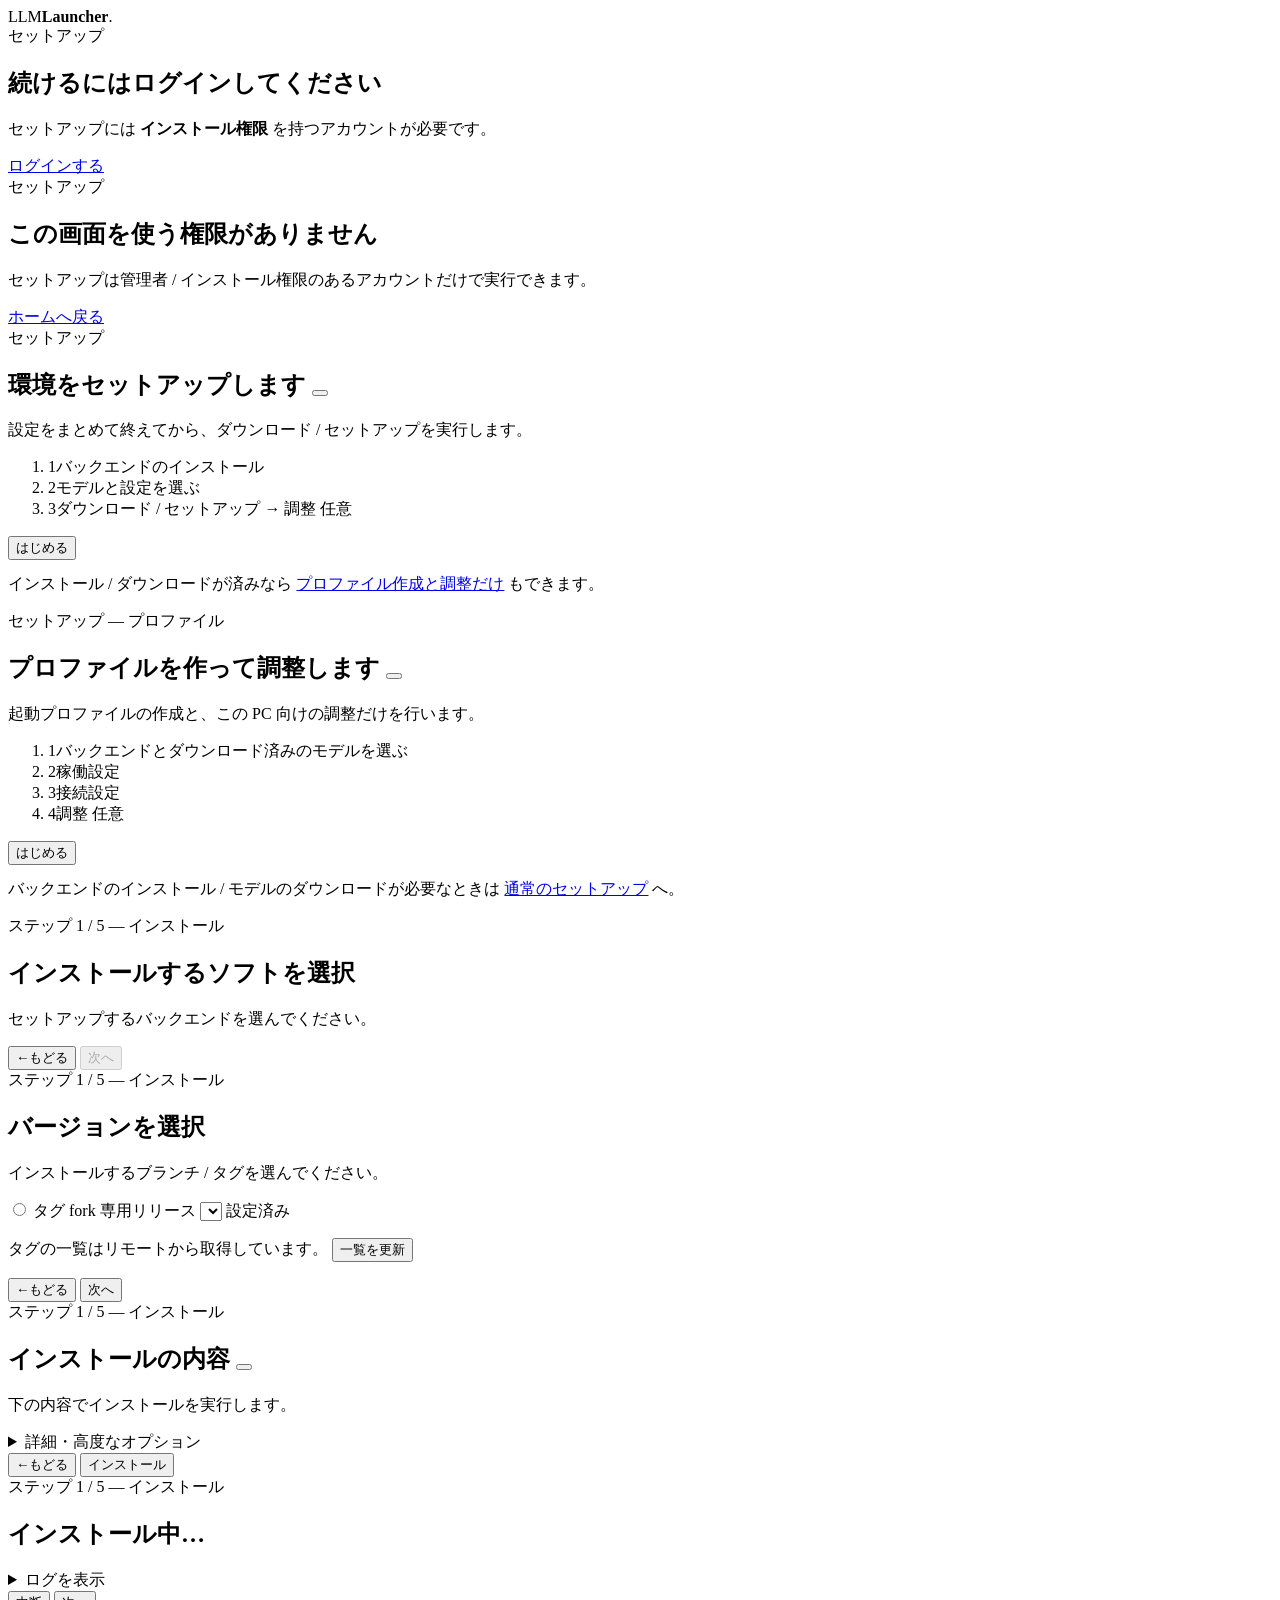
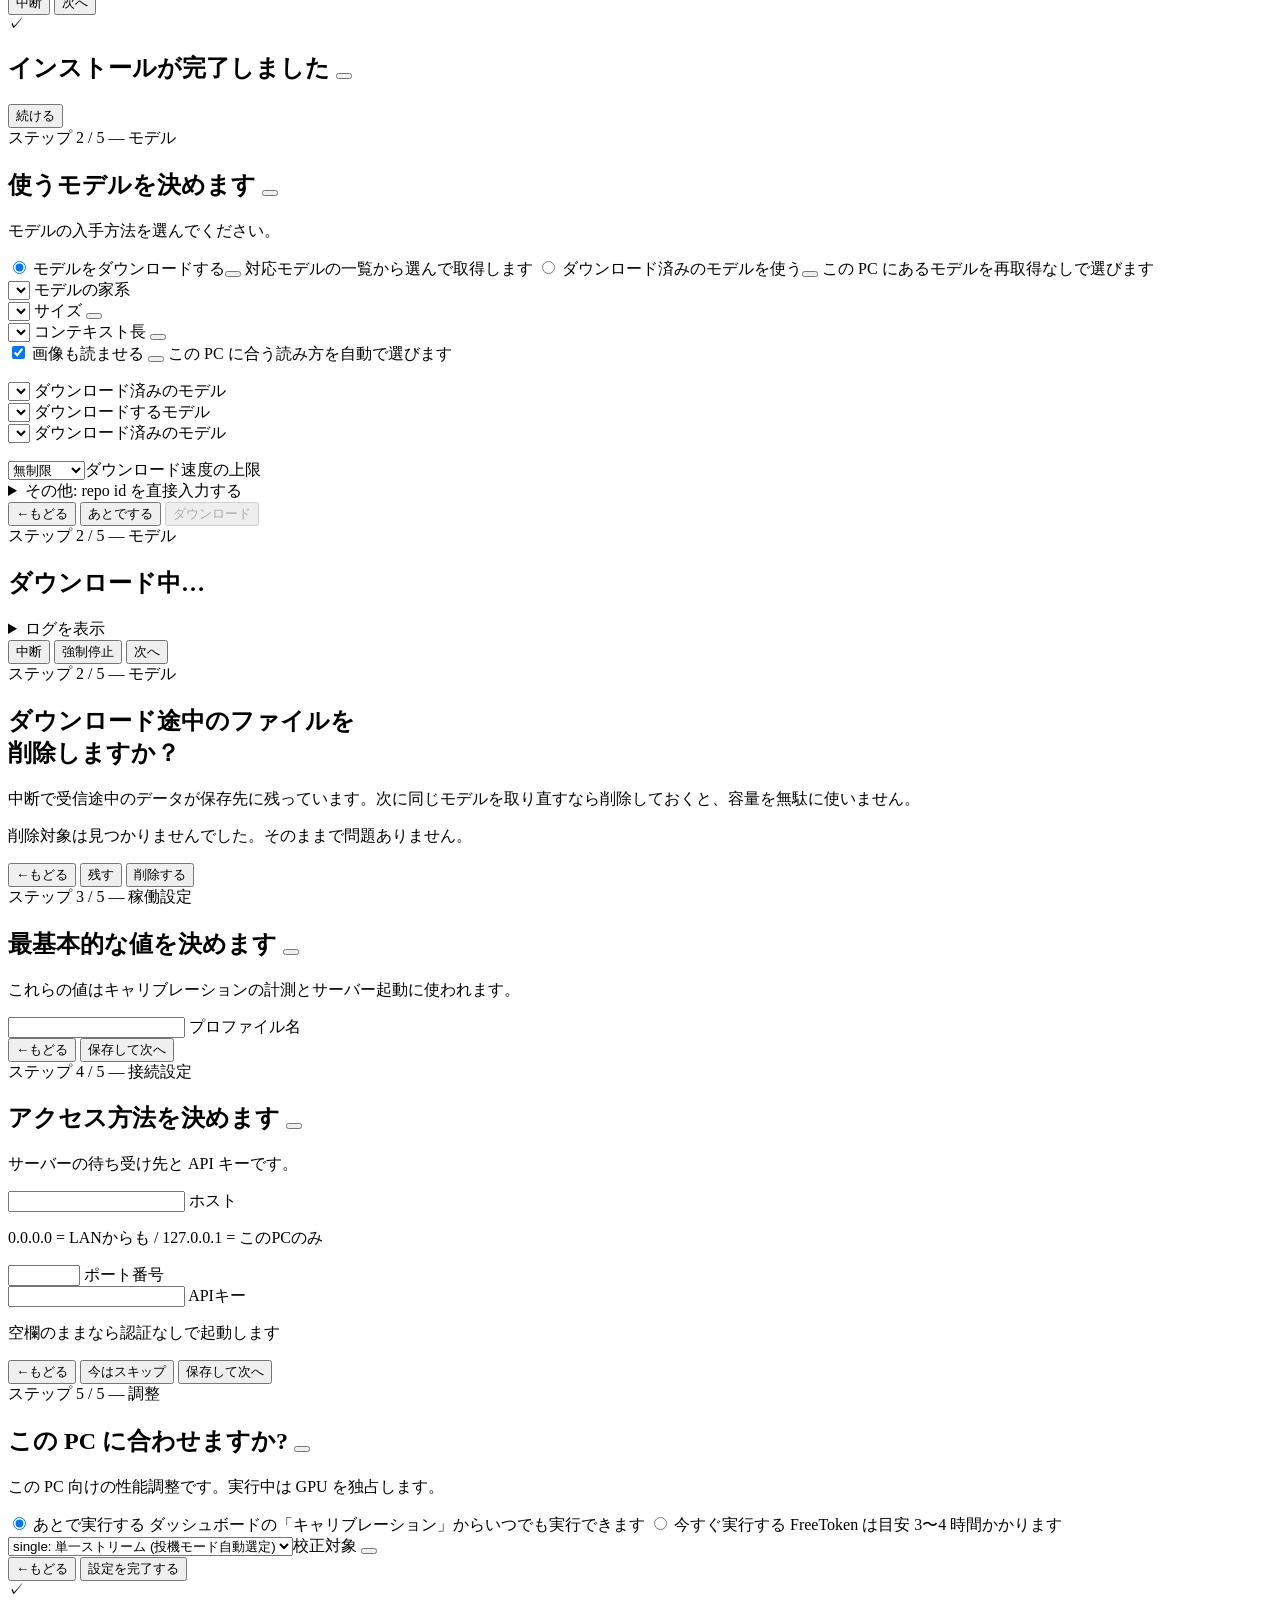
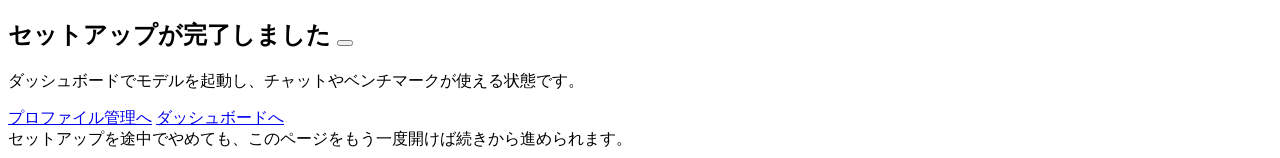
==== commit 505586a4: "feat(setup): calibration target choice in the wizard and context prefill The wizard's step 5 and the" ====
--- a/src/llm_launcher/static/setup.html
+++ b/src/llm_launcher/static/setup.html
@@ -295,6 +295,15 @@
         <span class="txt"><span class="t1">今すぐ実行する</span>
         <span class="t2" id="ca-time">FreeToken は目安 3〜4 時間かかります</span></span></label>
     </div>
+    <!-- FreeToken 系の校正対象 (single / multi) — ダッシュボードの「キャリブレーション」
+         タブと同じ問い。「今すぐ実行する」を選んだときだけ出す -->
+    <div class="cf-group hidden" id="ca-mode-group">
+      <div class="field sel-fixed"><select id="ca-mode">
+        <option value="auto" selected>single: 単一ストリーム (投機モード自動選定)</option>
+        <option value="multi">multi: 並行 prefill (piped/mixed 腕比較)</option>
+      </select><label for="ca-mode">校正対象 <button type="button" class="info" id="ca-mode-info" aria-label="くわしい説明"></button></label></div>
+      <div class="cf-hint" id="ca-mode-hint"></div>
+    </div>
     <div class="foot-btns">
       <button class="btn-text btn-back" data-back><span class="arr">←</span>もどる</button>
       <span class="spacer"></span>
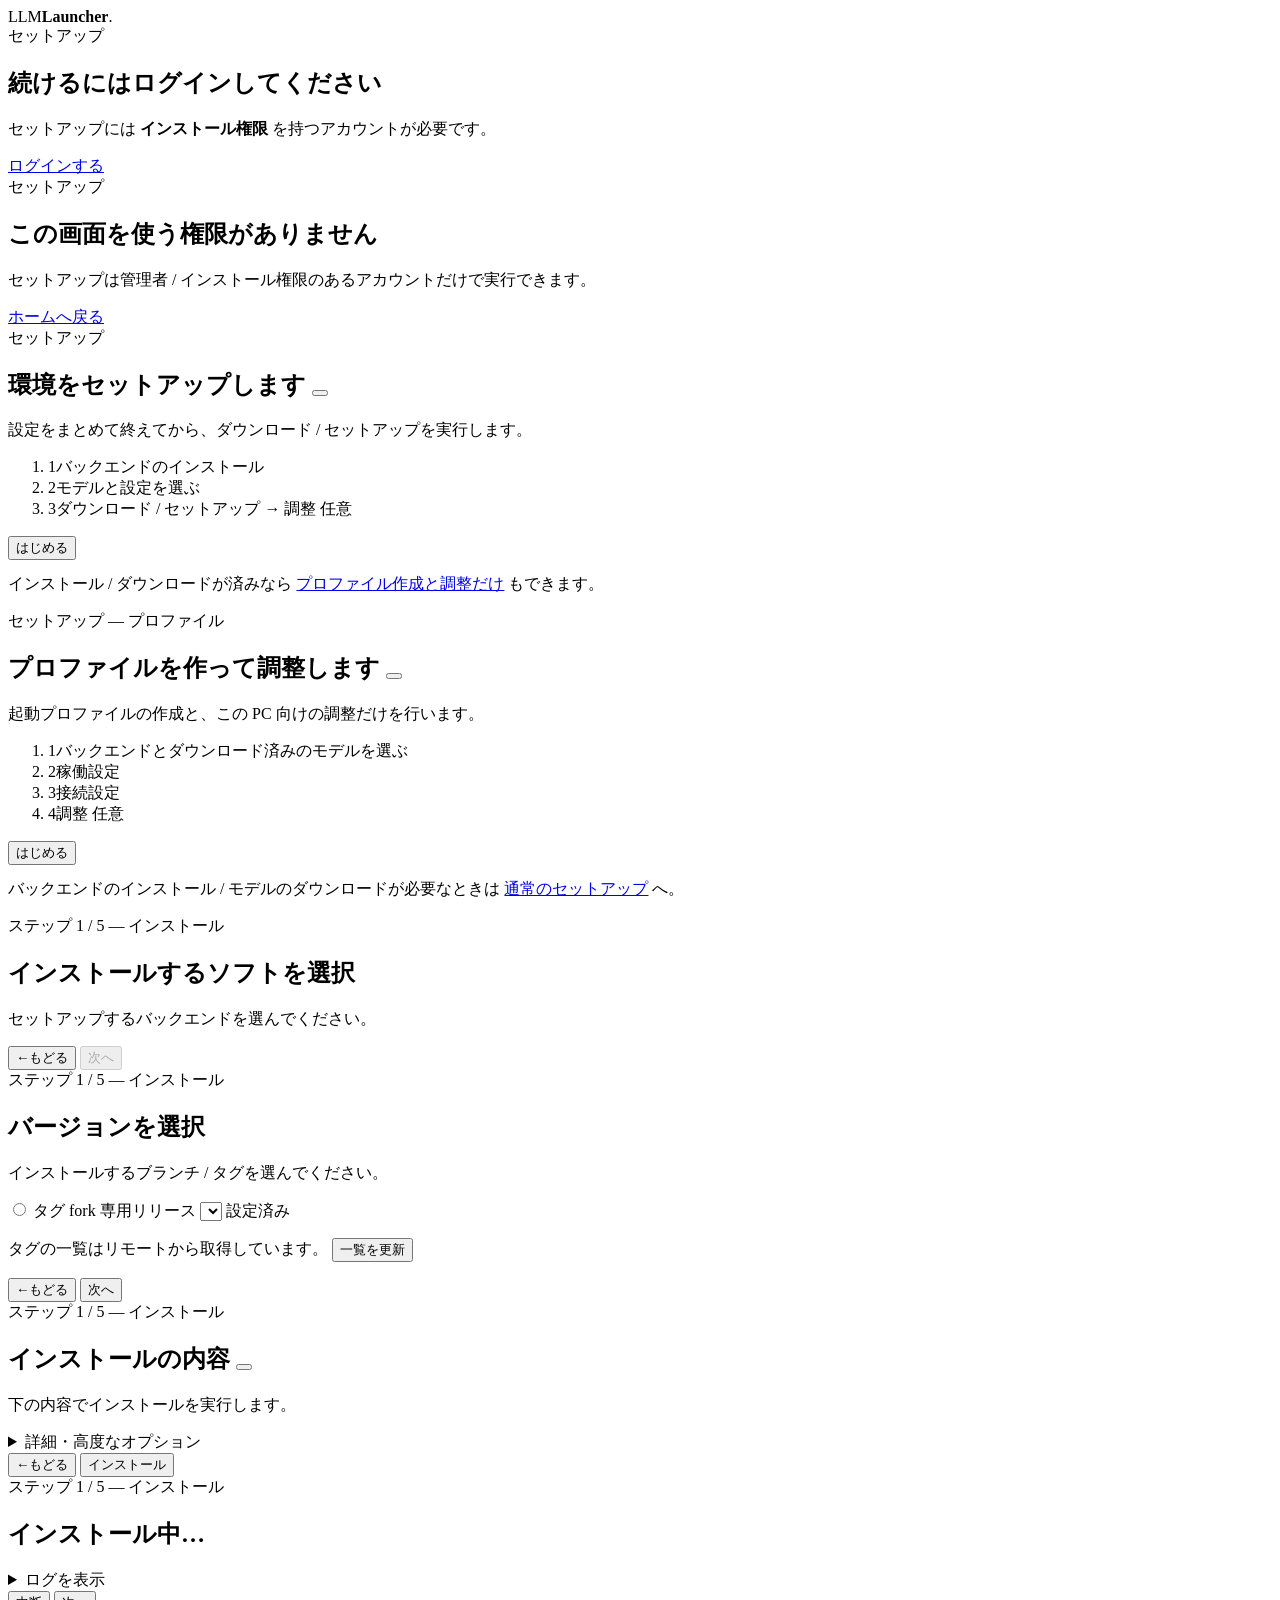
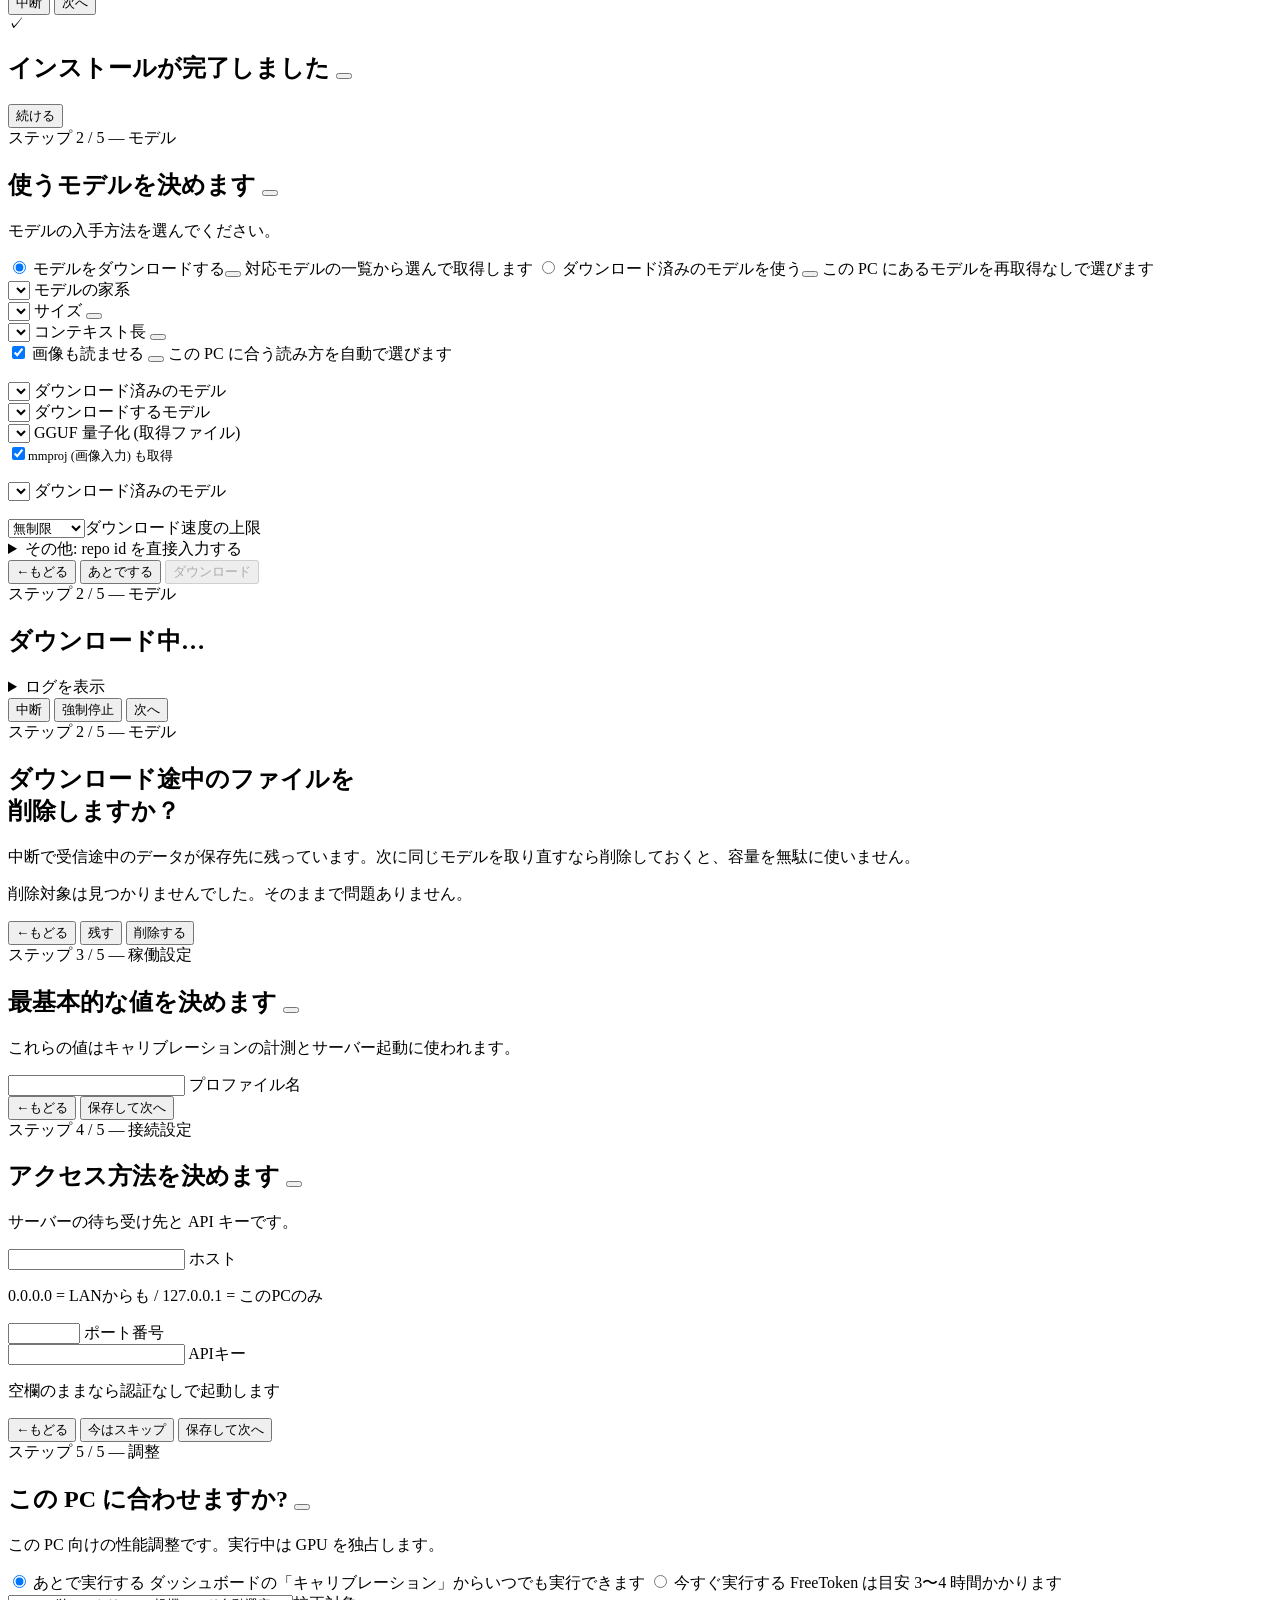
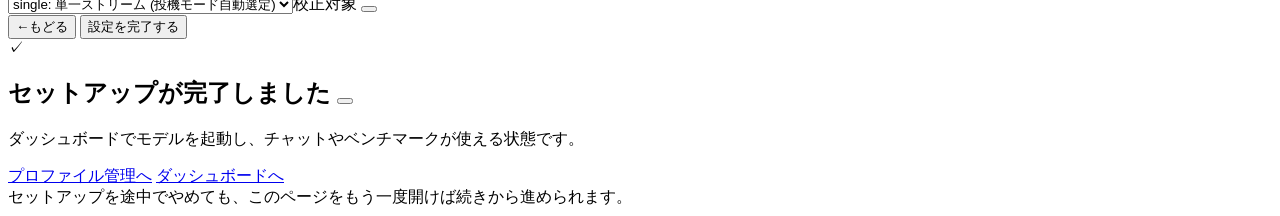
==== commit 16b4868b: "docs(readme): document Inkling-2-Mini support for FreeToken fork Add notes on the new model entries " ====
--- a/src/llm_launcher/static/setup.html
+++ b/src/llm_launcher/static/setup.html
@@ -184,6 +184,10 @@
       <label for="md-strata-exist">ダウンロード済みのモデル</label></div>
     <div class="field sel-fixed" id="md-dl-field"><select id="md-sel"></select>
       <label for="md-sel">ダウンロードするモデル</label></div>
+    <div class="field sel-fixed hidden" id="md-gguf-field"><select id="md-gguf"></select>
+      <label for="md-gguf">GGUF 量子化 (取得ファイル)</label></div>
+    <label class="switch hidden" id="md-gguf-mmproj-row" style="margin-top:6px"><input type="checkbox" id="md-gguf-mmproj" checked><span class="track"></span><span class="lab" style="font-size:12.5px">mmproj (画像入力) も取得</span></label>
+    <p class="hint hidden" id="md-gguf-note"></p>
     <div class="field sel-fixed hidden" id="md-local-field"><select id="md-local"></select>
       <label for="md-local">ダウンロード済みのモデル</label></div>
     <p class="hint" id="md-dest"></p>
@@ -300,7 +304,7 @@
     <div class="cf-group hidden" id="ca-mode-group">
       <div class="field sel-fixed"><select id="ca-mode">
         <option value="auto" selected>single: 単一ストリーム (投機モード自動選定)</option>
-        <option value="multi">multi: 並行 prefill (piped/mixed 腕比較)</option>
+        <option value="multi">multi: 並列推論 (全並列数の合算 tok/s 優先)</option>
       </select><label for="ca-mode">校正対象 <button type="button" class="info" id="ca-mode-info" aria-label="くわしい説明"></button></label></div>
       <div class="cf-hint" id="ca-mode-hint"></div>
     </div>
